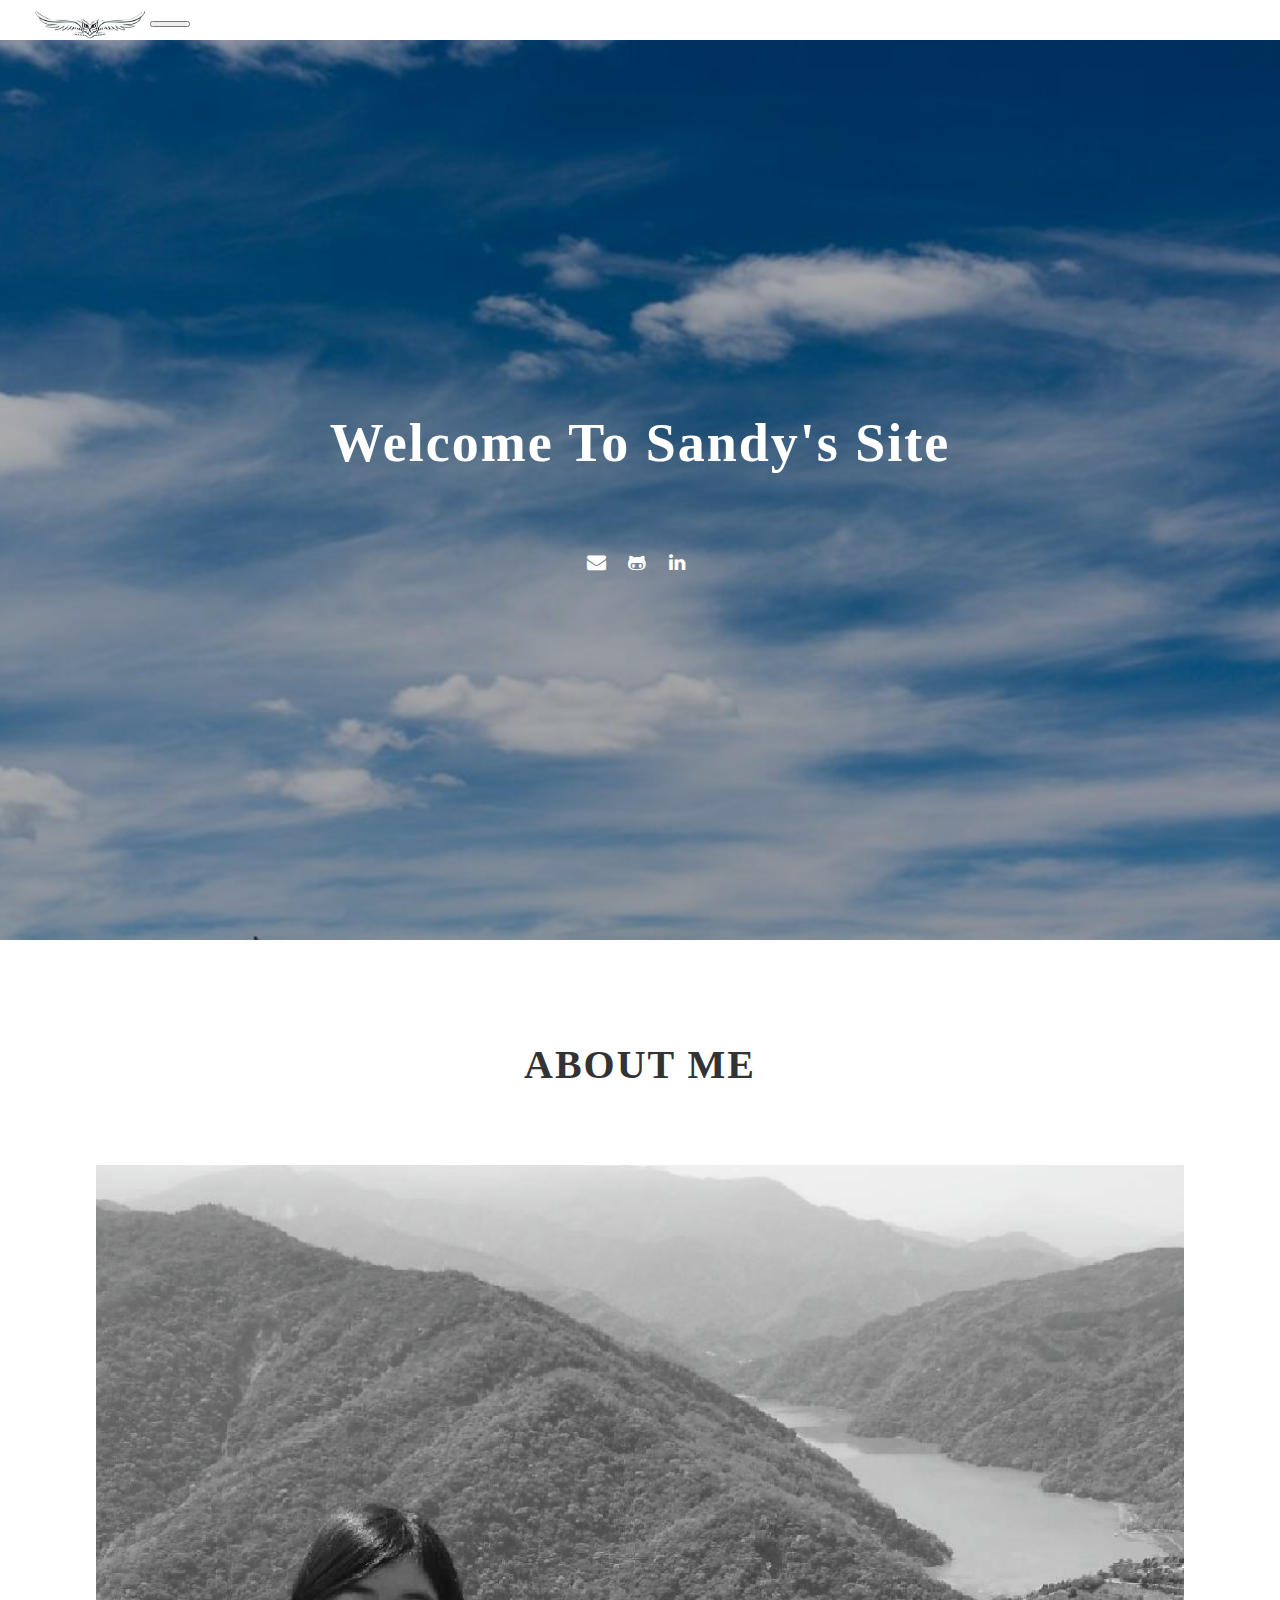
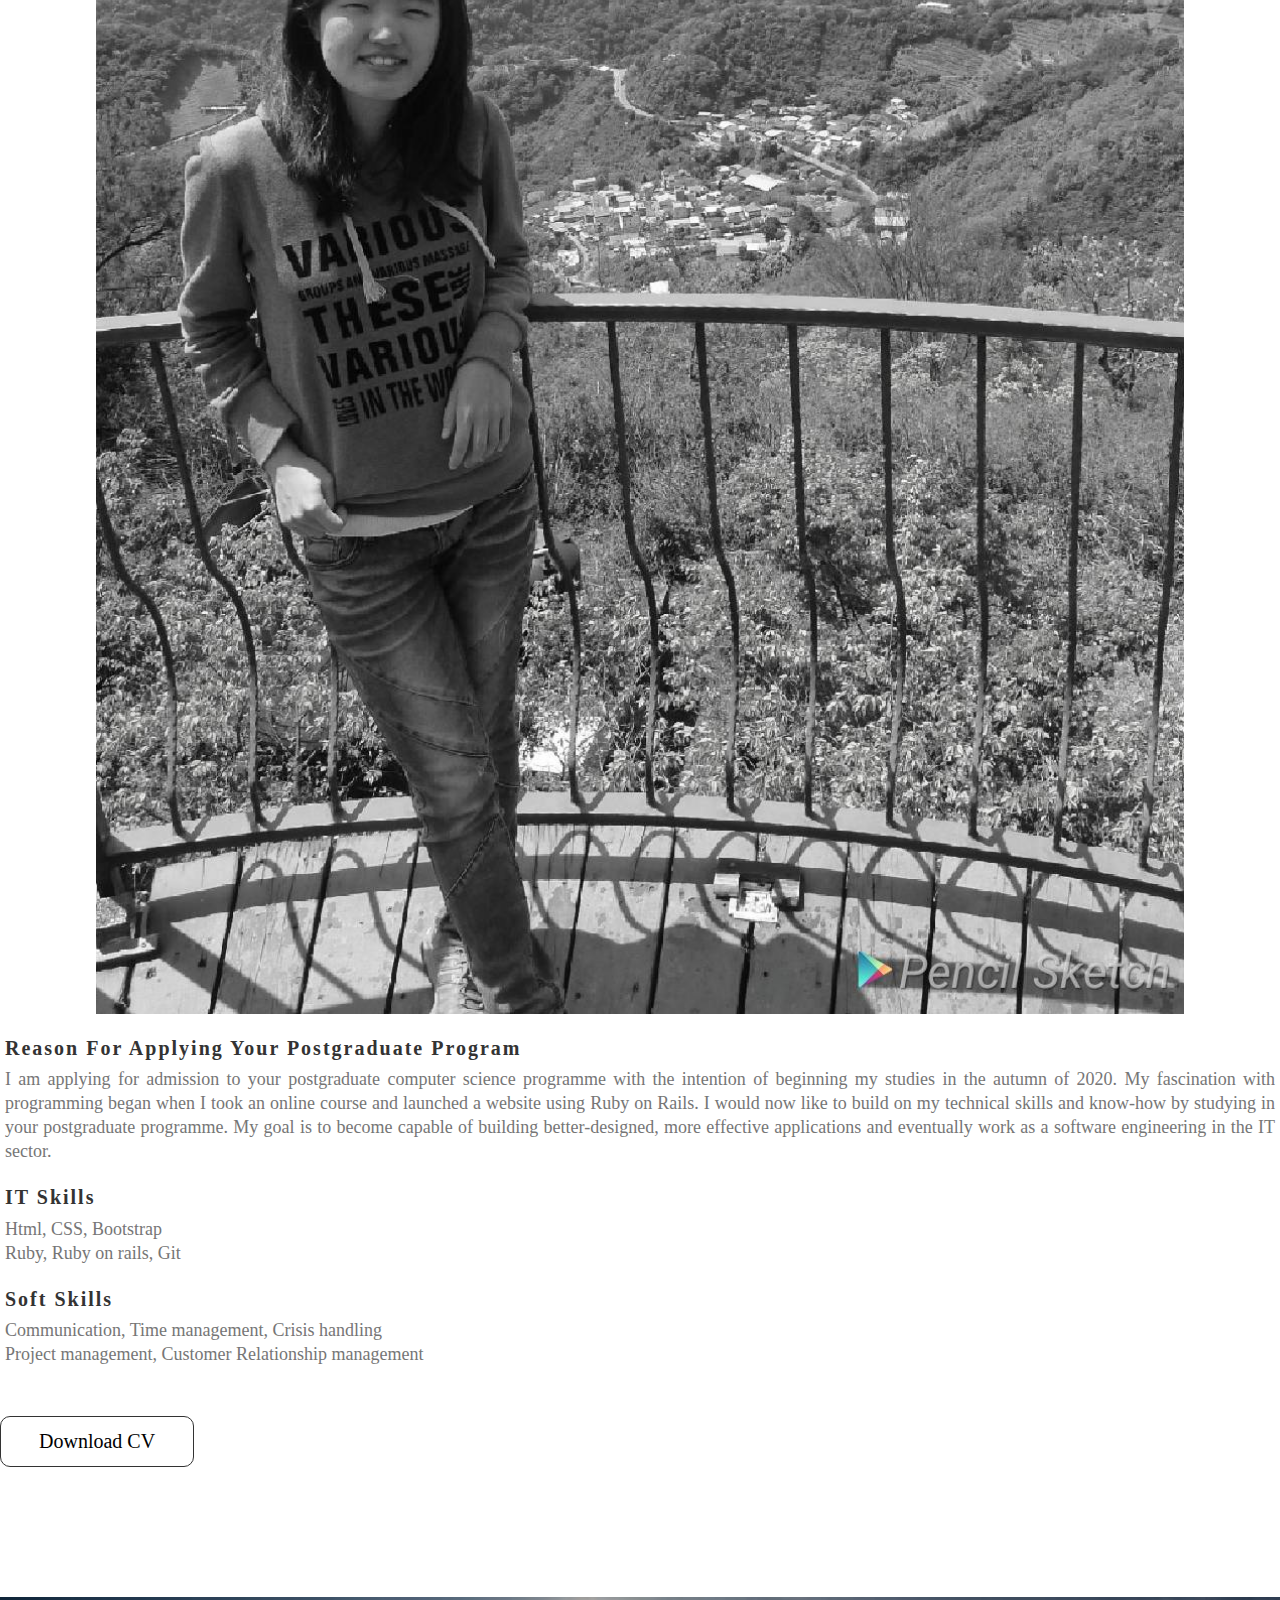
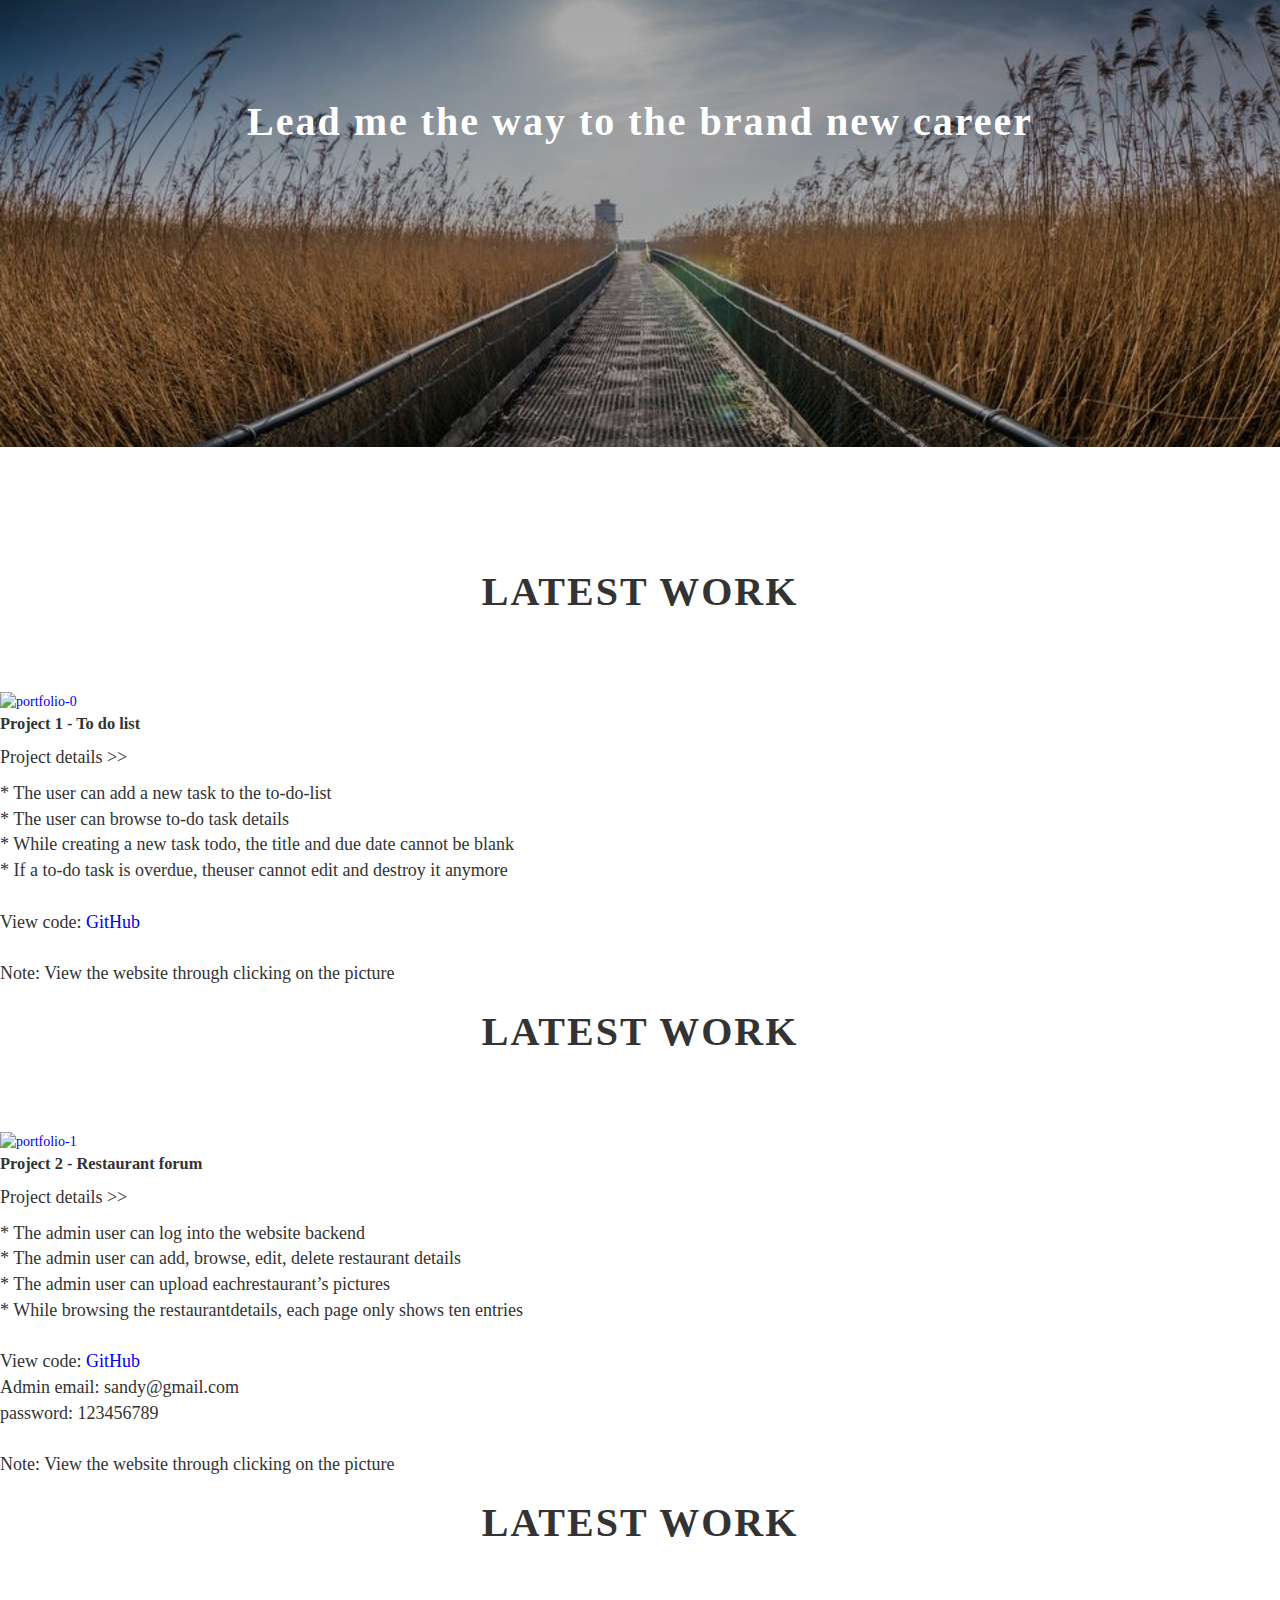
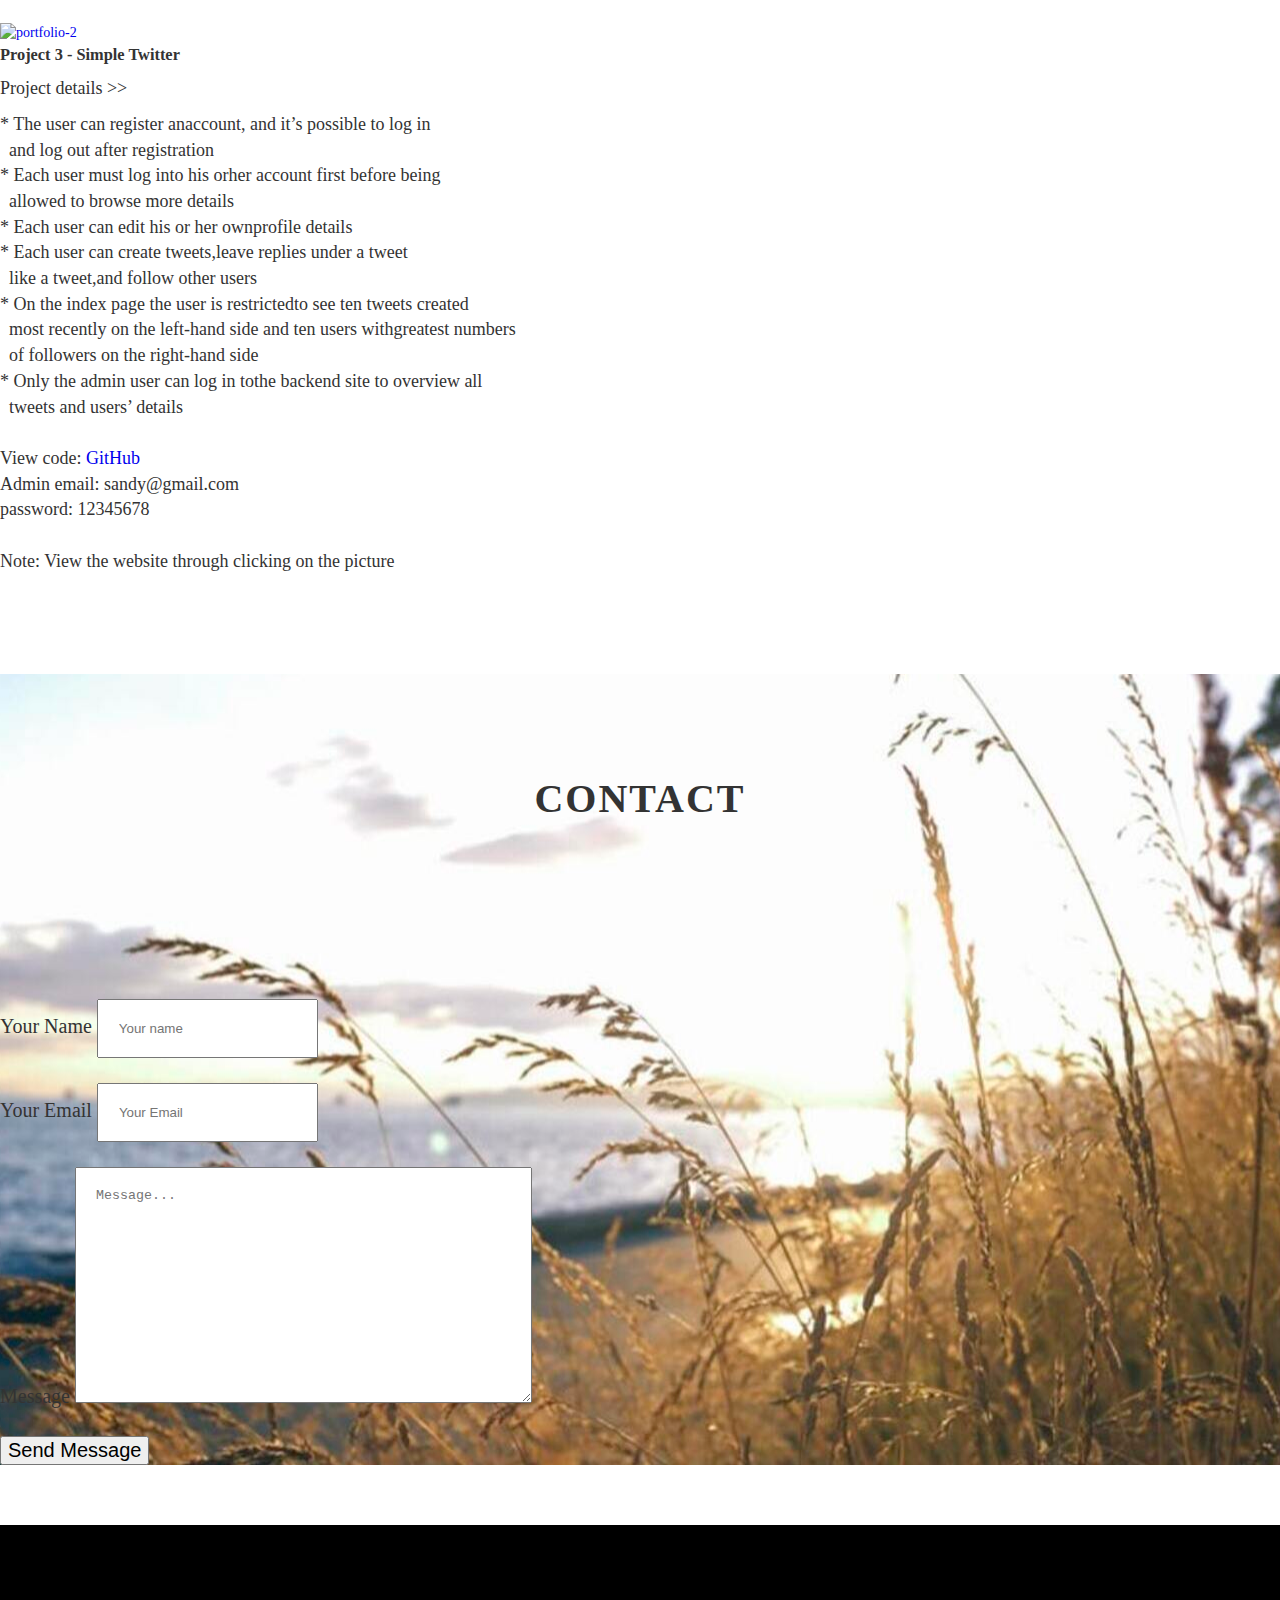
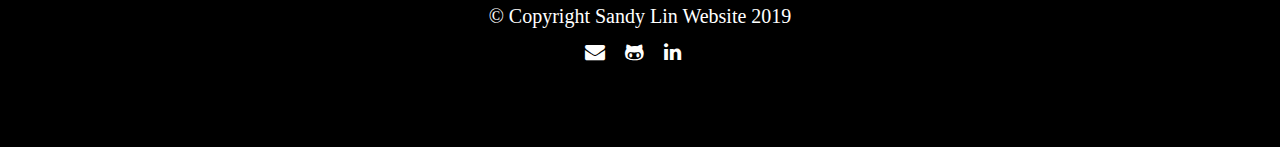
==== index.html @ d0d0de3b "update" ====
<!DOCTYPE html>
<html lang="en">
<head>
  <meta charset="UTF-8">
  <meta name="viewport" content="width=device-width, initial-scale=1.0">
  <meta http-equiv="X-UA-Compatible" content="ie=edge">
  <title>Sandy's Site</title>
  <link rel="stylesheet" href="css/bootstrap.min.css">
  <link rel="stylesheet" type="text/css" href="css/main.css">


  <link rel="stylesheet" href="css/style.css">
  <link rel="stylesheet" href="css/font-awesome.min.css">
</head>
<body>


<!-- Navigation -->
<nav class="navbar navbar-inverse">
    <div class="container-fluid">
            <!-- Brand and toggle get grouped for better mobile display -->
            <div class="navbar-header">
              <button type="button" class="navbar-toggle collapsed" data-toggle="collapse" data-target="#bs-example-navbar-collapse-1" aria-expanded="false">
                <span class="sr-only">Toggle navigation</span>
                <span class="icon-bar"></span>
                <span class="icon-bar"></span>
                <span class="icon-bar"></span>
              </button>
              <div id="logo">
                <a href="">
                  <img src="images/logo.png" alt="logo" width="120" height="100">
                </a>
              </div>
            </div>

             <!-- Collect the nav links, forms, and other content for toggling -->
             <!--class="collapse navbar-collapse"：這兩個也是關鍵字，幫助我們在正常視窗的情況下，可以看到原本的導覽列。-->
             <div class="collapse navbar-collapse" id="bs-example-navbar-collapse-1">
                 <ul class="nav navbar-nav nav-details">
                   <li><a href="#home">Home</a></li>
                   <li><a href="#about">About</a></li>
                   <li><a href="#portfolio">Portfolio</a></li>
                   <li><a href="#contact">Contact</a></li>
                 </ul>
             </div>
     </div>
</nav>


<!--背景圖 & icon開始-->
<section class="home_bg" id="home" >
      <div class="overlay"></div><!--讓圖層變暗-->
      <div class="container_table">
        <div class="container_table_cell">
        </br>
          <h2>Welcome to Sandy's Site</h2>
          <div class="social_icons">
            <a href="mailto:b810521@gmail.com" target="_blank"><i class="fa fa-envelope" aria-hidden="true"></i></a>
            <!-- <a href=""><i class="fa fa-twitter" aria-hidden="true"></i></a> -->
            <a href="https://github.com/Sandylin520" target="_blank"><i class="fa fa-github-alt" aria-hidden="true"></i></a>
            <!-- <a href=""><i class="fa fa-skype" aria-hidden="true"></i></a> -->
            <a href="https://www.linkedin.com/in/sandy-l-b97150117/" target="_blank"><i class="fa fa-linkedin" aria-hidden="true"></i></a>
          </div>
        </div>
      </div>
</section>

<!--背景圖 & icon結束-->


<!--內容列開始-->
<!--   Part 1 about me------------------------------------------------------------------------------>
<section class="about_me clearfix" id="about">
  <div class="container">
    <h2>ABOUT ME</h2>

    <div class="about">
          <div class="col-xs-12 col-md-6">
            <div class="avatar">
              <img src="images/profile.jpg" alt="profile picture">
            </div>
          </div>
          <div class="col-xs-12 col-md-6">
              <div class="personal-info col-xs-12">
                   <h3>Reason for Applying your postgraduate program</h3>
                   <p>I am applying for admission to your postgraduate computer science programme with
                     the intention of beginning my studies in the autumn of 2020. My fascination with
                     programming began when I took an online course and launched a website using Ruby
                     on Rails. I would now like to build on my technical skills and know-how by studying
                     in your postgraduate programme. My goal is to become capable of building better-designed,
                      more effective applications and eventually work as a software engineering in the IT sector.
                   </p>
              </div>

              <div class="skill col-xs-12">
                     <h3>IT skills</h3>
                         <p>Html, CSS, Bootstrap</p>
                         <p>Ruby, Ruby on rails, Git</p>
              </div>
              <div class="skill col-xs-12">
                     <h3>Soft skills</h3>
                         <p>Communication, Time management, Crisis handling</p>
                         <p>Project management, Customer Relationship management</p>
              </div>
           </div>

           <div class="button-group col-xs-12 text-center">
                  <div class="download_cv">
                    <a href="RS-.pdf" type="button" class="btn btn-outline-dark" target="_blank">Download CV</a>
                  </div>
           </div>
    </div>
  </div>
</section>
<!--   Part 1 end------------------------------------------------------------------------------>


<!--   分隔島 ------------------------------------------------------------------------------>
<section class="line clearfix">
  <div class="overlay_2"></div><!--讓圖層變暗-->
  <div class="container_table">
    <div class="container_table_cell_2">
      <h2 class="slogan">Lead me the way to the brand new career</h2>
    </div>
  </div>
</section>
<!--   分隔島 end------------------------------------------------------------------------------>

<!--   Part 2 Latest Work----------------------------------------------------------------------------->
<section id="portfolio">
<div id="myCarousel" class="carousel slide" data-interval="9000">
<!--data-interval 取代data-ride="carousel"  "1000"毫秒爲1秒-->
  <!-- Indicators -->
  <ol class="carousel-indicators">
    <li data-target="#myCarousel" data-slide-to="0" class="active"></li>
    <li data-target="#myCarousel" data-slide-to="1"></li>
    <li data-target="#myCarousel" data-slide-to="2"></li>
  </ol>


<!-- Wrapper for slides   幻燈片內容 (Wrapper for slides) - 包括圖片、標題、簡介文字-->
  <div class="carousel-inner" role="listbox">

          <div class="item active col-xs-12">
                   <div class="col-xs-12">
                    <h2 class="latest-work">latest work</h2>
                   </div>
                   <div class="col-xs-offset-1 col-xs-4">
                     <a href="https://to-do-list2019.herokuapp.com/todos">
                       <img src="images/portfolio/work_1.jpg" alt="portfolio-0">
                     </a>
                   </div>
                   <div class="intro col-xs-7">
                      <div class="project">
                          <h3 class="project-name">Project 1 - To do list</h3>
                          <p class="project-details">Project details >></p>
                          <ul class="project-details">
                            <li>* The user can add a new task to the to-do-list</li>
                            <li>* The user can browse to-do task details</li>
                            <li>* While creating a new task todo, the title and due date cannot be blank</li>
                            <li>* If a to-do task is overdue, theuser cannot edit and destroy it anymore</li>
                            <br>
                            <li>View code: <a href="https://github.com/Sandylin520/to-do-list.git">GitHub</a></li>
                            <br>
                            <li>Note: View the website through clicking on the picture</li>
                          </ul>
                      </div>
                   </div>
              </div>

          <div class="item col-xs-12">
                    <div class="col-xs-12">
                      <h2 class="latest-work">latest work</h2>
                    </div>
                    <div class="col-xs-offset-1 col-xs-4">
                      <a href="https://rsforum2019.herokuapp.com/users/sign_in">
                        <img src="images/portfolio/work_2.jpg" alt="portfolio-1">
                      </a>
                    </div>
                    <div class="intro col-xs-7">
                      <h3 class="project-name">Project 2 - Restaurant forum</h3>
                      <p class="project-details">Project details >></p>
                      <ul class="project-details">
                        <li>* The admin user can log into the website backend</li>
                        <li>* The admin user can add, browse, edit, delete restaurant details</li>
                        <li>* The admin user can upload eachrestaurant’s pictures</li>
                        <li>* While browsing the restaurantdetails, each page only shows ten entries</li>
                        <br>
                        <li>View code: <a href="https://github.com/Sandylin520/restaurant_forum">GitHub</a></li>
                        <li>Admin email: sandy@gmail.com</li>
                        <li>password: 123456789</li> 
                        <br>
                        <li>Note: View the website through clicking on the picture</li>
                      </ul>
                    </div>
            </div>




            <div class="item col-xs-12">
                  <div class="col-xs-12">
                    <h2 class="latest-work">latest work</h2>
                  </div>
                  <div class="col-xs-offset-1 col-xs-4">
                    <a href="https://work3-simple-twitter.herokuapp.com/users/sign_in">
                      <img src="images/portfolio/work_3.jpg" alt="portfolio-2">
                    </a>
                  </div>
                  <div class="intro col-xs-7">
                    <h3 class="project-name">Project 3 - Simple Twitter</h3>
                    <p class="project-details">Project details >></p>
                    <ul class="project-details">
                      <li>* The user can register anaccount, and it’s possible to log in</li>
                      <li>&nbsp and log out after registration</li>
                      <li>* Each user must log into his orher account first before being</li>
                      <li>&nbsp allowed to browse more details</li>
                      <li>* Each user can edit his or her ownprofile details</li>
                      <li>* Each user can create tweets,leave replies under a tweet</li>
                      <li>&nbsp like a tweet,and follow other users</li>
                      <li>* On the index page the user is restrictedto see ten tweets created</li>
                      <li>&nbsp most recently on the left-hand side and ten users withgreatest numbers</li>
                      <li>&nbsp of followers on the right-hand side</li>
                      <li>* Only the admin user can log in tothe backend site to overview all</li>
                      <li>&nbsp tweets and users’ details</li>
                      <br>
                      <li>View code: <a href="https://github.com/Sandylin520/simple-twitter">GitHub</a></li>
                      <li>Admin email: sandy@gmail.com</li>
                      <li>password: 12345678</li> 
                      <br>
                      <li>Note: View the website through clicking on the picture</li>
                    </ul>
                  </div>
            </div>

              <!-- Controls 製作左右切換箭頭-->
              <a class="left carousel-control" href="#myCarousel" role="button" data-slide="prev">
                <span class="glyphicon glyphicon-chevron-left" aria-hidden="true"></span>
                <span class="sr-only">Prev</span>
              </a>
              <a class="right carousel-control" href="#myCarousel" role="button" data-slide="next">
                <span class="glyphicon glyphicon-chevron-right" aria-hidden="true"></span>
                <span class="sr-only">Next</span>
              </a>

  </div>
</section>


<!--   Part 3 Contact----------------------------------------------------------------------------->
<!-- Contact -->
<section class="contact" id="contact">
  <div class="background">
   <div class="row contact_details">

            <div class="col-xs-12 col-sm-12 col-md-12 col-lg-12 text-center">
                <h2 class="contact">Contact</h2>
            </div>

            <div class="row contact_form">
              <div class="col-xs-6 col-sm-6 col-md-6 col-lg-6 col-xs-offset-3">
                <div class="form">
                  <form name="submit-to-google-sheet" id="contact-form" class="form" action="#" method="POST" role="form">
                      <div class="form-group">
                          <label class="form-label" for="name">Your Name</label>
                          <input type="text" class="form-control" id="name" name="name" placeholder="Your name"  required>
                      </div>
                      <div class="form-group">
                          <label class="form-label" for="email">Your Email</label>
                          <input type="email" class="form-control" id="email" name="email" placeholder="Your Email" required>
                      </div>
                      <div class="form-group">
                          <label class="form-label" for="message">Message</label>
                          <textarea rows="5" cols="50" class="form-control" id="message" name="message" placeholder="Message..." required></textarea>
                      </div>
                      <div class="text-center">
                          <button type="submit" class="btn">Send Message</button>
                      </div>
                  </form>
                </div>
               </div>
            </div>
       </div>
    </div>
   </div>
</section>


<!-- Footer -->
<footer id="footer">
  <div class="container">
    <div class="footer-content">
      <p>&copy; Copyright Sandy Lin Website 2019</p>
      <div class="footer-social-icon">
           <a href="mailto:b810521@gmail.com"><i class="fa fa-envelope" aria-hidden="true"></i></a>
           <a href="https://github.com/Sandylin520"><i class="fa fa-github-alt" aria-hidden="true"></i></a>
           <a href="https://www.linkedin.com/in/sandy-l-b97150117/"><i class="fa fa-linkedin" aria-hidden="true"></i></a>
      </div>
    </div>
  </div>
</footer>




<!-- jQuery (necessary for Bootstrap's JavaScript plugins) -->
<script src="https://ajax.googleapis.com/ajax/libs/jquery/1.12.4/jquery.min.js"></script>
<!-- Include all compiled plugins (below), or include individual files as needed -->
<script src="js/bootstrap.min.js"></script>

<script src="https://wzrd.in/standalone/formdata-polyfill"></script>
<script src="https://wzrd.in/standalone/promise-polyfill@latest"></script>
<script src="https://wzrd.in/standalone/whatwg-fetch@latest"></script>
<script>
const scriptURL = 'https://script.google.com/macros/s/AKfycbxqfM2RADvu1Sbymscc7dHuHNXccLdpwvyxlP4P-pbJHwjRCym_/exec'
  const form = document.forms['submit-to-google-sheet']

  form.addEventListener('submit', e => {


    e.preventDefault()
    fetch(scriptURL, { method: 'POST', body: new FormData(form)})
      .then(response => console.log('Success!', response))
      .catch(error => console.error('Error!', error.message))
form.reset();


  })
 

 
</script>


<!--   Part 4 Contact end----------------------------------------------------------------------------->

</body>
</html>
---- css/main.css ----
/*手機css*/

@media screen and (min-width:768px) {

  hr{
      display: none;
  }
}

@media screen and (max-width:767px) {

  .container{
      width:100%;
  }
---- css/style.css ----
html, body {
  width: 100%;
  height: 100%;
}

body {
  padding: 0px;
  margin: 0px;
  font-size: 14px;
  line-height: 1.42857143;
  color: #333;
  background-color: #fff;
}

* {
  box-sizing: border-box;
}



h1, h2, h3, h4, h5, h6, p {
  margin: 0px;
  padding: 0px;
}

ul, ol {
  list-style: none; /*清除前面點點*/
  margin: 0px;
  padding: 0px;
}

a, a:hover, a:focus {
  margin: 0px;
  padding: 0px;
  text-decoration: none;
}


img {
  height: auto;
  width: 100%;
  display: block;
}

/*
.container {
  width: 85%;
  max-width: 1170px;
  margin: 0 auto;/*使用auto-margin的方法置中*/
/*  position: relative;
}*/

section {
  padding: 100px 0;
}


/*navbar*/
.navbar-inverse .navbar-nav>li>a {
    color: #fff;
    font-size: 20px;
}

/*header 的 positon 是設定為 fixed ，position: fixed; 的元素它會停留在一個固定的位置，但是不會在頁面上佔有空間*/
#logo {
  float:left;
  width:150px;
  padding-left: 30px;
}


.nav{
  float:right;
}
.navbar{
  padding: 10px 0px;
  margin:0px;
}


.nav li{
  display: inline-block;/*設定導覽按鈕以 inline-block 顯示,  inline（水平排列)同時又保留 block 的特性讓我們可以設定 padding 和 margin。*/
  padding-left: 5px;
}

.nav li a{
  color: #fff;
  text-transform: capitalize;/*設定導覽列中的超連結文字首字大寫*/
  display: block; /*<a>標籤預設是以 inline 顯示, 設定導覽列中的超連結文字以 block 顯示，讓超連結文字可以正確的設定 padding 和 margin */
  padding: 10px 12px;
}

.nav-details{
  padding-right:20px;
}

.navbar-toggle {
    padding-right:  30px;
}

div#bs-example-navbar-collapse-1 {
    padding-right: 25px;
}

.home_bg {
  background-image: url(../images/background.jpg);
  background-size: cover;
  background-position: center;
  background-repeat: no-repeat;
  width: 100%;
  height: 100%;
  position:relative;
}

.container_table {
  display: table;
  width: 100%;
  height: 100%;
  position: relative;
}

.container_table_cell {
  display: table-cell;
  text-align: center;
  vertical-align: middle;
}

.container_table_cell h2 {
  color: #fff;
  text-transform: capitalize;
  font-size: 54px;
}

.social_icons a {
  color: #fff;
  display: inline-block;
  width: 30px;
  height: 40px;
  line-height: 40px;
  font-size: 19px;
  margin-right: 7px;
}
.slogan{
    padding:0 15px;
}

.overlay {
  background: rgba(0, 0, 0, 0.3);
  position: absolute;
  left: 0; top: 0; width: 100%; height: 100%;
  /* 寫法2 left: 0; right: 0; top: 0; height: 100%; */
  /* 寫法3 left: 0; width: 100%; top: 0; bottom: 0;*/
}

/*已經設定 .overlay 的 position: absolute; 了，所以就必須要幫他找到「定位點」，
如果我只有 left: 0; top: 0; 而沒有 width: 100%; 的話，.overlay 的寬度會是 0 */
/*--absolute是以最相近的父層有設定relative為準(若父層沒有，就往上找祖父層，若一直都沒有，則最後以body為準)
，再設定top、right、bottom、left的值，以"有設定relative的父層或body的位置"做位置的調整。*/


/*  ---------------------------------------about me-----------------------------------------------*/
.about_me {
  padding: 100px 0;
}

.clearfix::after {
  content: '';
  display: table;
  clear: both; /*一次清除 float: left 和 float: right的浮動*/
}

h2 {
  margin-bottom: 75px; /*h2 標題將下方元素推開 75px*/
  text-align: center;
  font-size: 40px;
  line-height: 50px;
  text-transform: uppercase;
  letter-spacing: 2px;
}


.avatar img{
  margin:0 auto;
  height: auto;
  width: auto;
  margin-bottom: 20px;
}

.personal-info h3,.skill h3 {
  font-size: 20px;
  letter-spacing: 2px;
  margin: 5px auto;
  text-transform: capitalize;
  padding:0 5px;
}

.personal-info.col-xs-12 {
    margin-bottom: 20px;
}

.personal-info p,.skill p,.skill li {
  font-size: 18px;
  color: #767676;
  line-height: 24px;
  text-align: justify;
  margin: 0 auto;
  padding:0 5px;
}

.skill {
  margin: 20px auto;
}


.button-group .download_cv {
  margin: 30px auto;
  margin-right: 18px;
  display: inline-block;
}


.button-group a {
  display: block;
  color: #000;
  border: 1px solid #333;
  border-radius: 10px;
  padding: 10px 38px;
  text-transform: capitalize;
}

/*  ---------------------------------------分隔島----------------------------------------------*/
.line.clearfix {
  background-image: url(../images/line.jpg);
  background-size: cover;
  background-position: center;
  background-repeat: no-repeat;
  width: 100%;
  height: 50%;
  position:relative;/*提供overlay2 class作為基準點*/
}


.container_table_cell_2 h2 {
  color: #fff;
  font-size: 40px;
  text-transform: lowercase;
}
.slogan:first-letter{
  text-transform: uppercase;/*sologan首字大寫*/
}

.overlay_2 {
  background: rgba(0, 0, 0, 0.3);
  position: absolute;
  left: 0; top: 0; width: 100%; height: 100%;
  /* 寫法2 left: 0; right: 0; top: 0; height: 100%; */
  /* 寫法3 left: 0; width: 100%; top: 0; bottom: 0;*/
}


/*----------------------------------latest work-------------------------*/

.col-work{
opacity: 1; 
transition: all ease 0.5s;
background-color: rgba(240,138,5,0.9);
}

.col-work a {
  display: block;
  margin-bottom: 14px;
  position: relative;
  -webkit-transition: .2s linear;
  -moz-transition: .2s linear;
  -ms-transition: .2s linear;
  -o-transition: .2s linear;
  transition: .2s linear;
  top: 0;
  left: 0;
}

.col-work a:hover {
  box-shadow: 0 16px 22px 0 rgba(90, 91, 95, 0.3);
  top: -5px;
}
/*----------------------------------latest work end-------------------------*/

/*
  .col-left,.col-right{
      width: 50%;
  }
*/
  .avatar>img{
      width: 85%;
  }

/*  .col-work{
      width: 32%;
      margin-bottom: 20px;
  }
*/

/*latest work*/
.latest-work{
  padding-top:20px;
}

section#portfolio {
    padding-top: 0;
    padding-bottom: 0;
}



.carousel-indicators li {
  background-color: #999;
  background-color: rgba(70, 70, 70, 0.25);
}

.carousel-indicators .active {
  background-color: #444;
}

/*contact*/
.row{
padding-top: 100px;
}
.background{
  background-image: url(../images/1.jpg);
  background-position: center;
}

.carousel-inner{
  padding:100px 0;
}

.project-details{
  font-size: 18px;
  margin-top: 10px;
}
section#contact{
  padding-top:0px;
  padding-bottom:0px;

}

section#contact .section-heading {
    color: ;
}

section h2.section-heading {
    margin-top: 0;
    margin-bottom: 15px;
    font-size: 40px;
}

section#contact .form-group {
    margin-bottom: 25px;
}


section#contact .form-group input.form-control {
    height: auto;
}

.help-block {
    display: block;
    margin-top: 5px;
    margin-bottom: 10px;
  }

section#contact .form-group input, section#contact .form-group textarea {
    padding: 20px;
}

section#contact .form-group textarea.form-control {
    height: 236px;
}

.form {
    margin-bottom: 60px;
}



/*--Portfolio -*/
.portfolio-item {
    right: 0;  
} /*讓portfolio-link有定爲基礎點*/
/* margin: 0 0 15px; */

.portfolio-link {
    display: block;
    position: relative;
    margin: 0 auto;
    max-width: 360px;
}

.portfolio-hover{
   position: absolute;
   width: 100%;
   height: 100%;
   opacity: 1;
}

/*搜尋符號 */
.portfolio-hover-content{
  text-align: center;
  position: absolute;
  top:50%;
  width:100%;
  height:20px;
  font-size:20px;
  color:black;
  display:none;
}

/*contact*/
.contact_form, .btn{
    font-size: 20px;
}

/*footer*/
footer {
  padding: 80px 0;
  background-color: #000;
  color: #fff;
  text-align: center;
  font-size:20px;
}

.footer-content p {
  line-height: 22px;
}

.footer-social-icon a i {
  color: #fff;
  font-size: 20px;
  line-height: 20px;
  margin-top: 15px;
  margin-right: 15px;
}
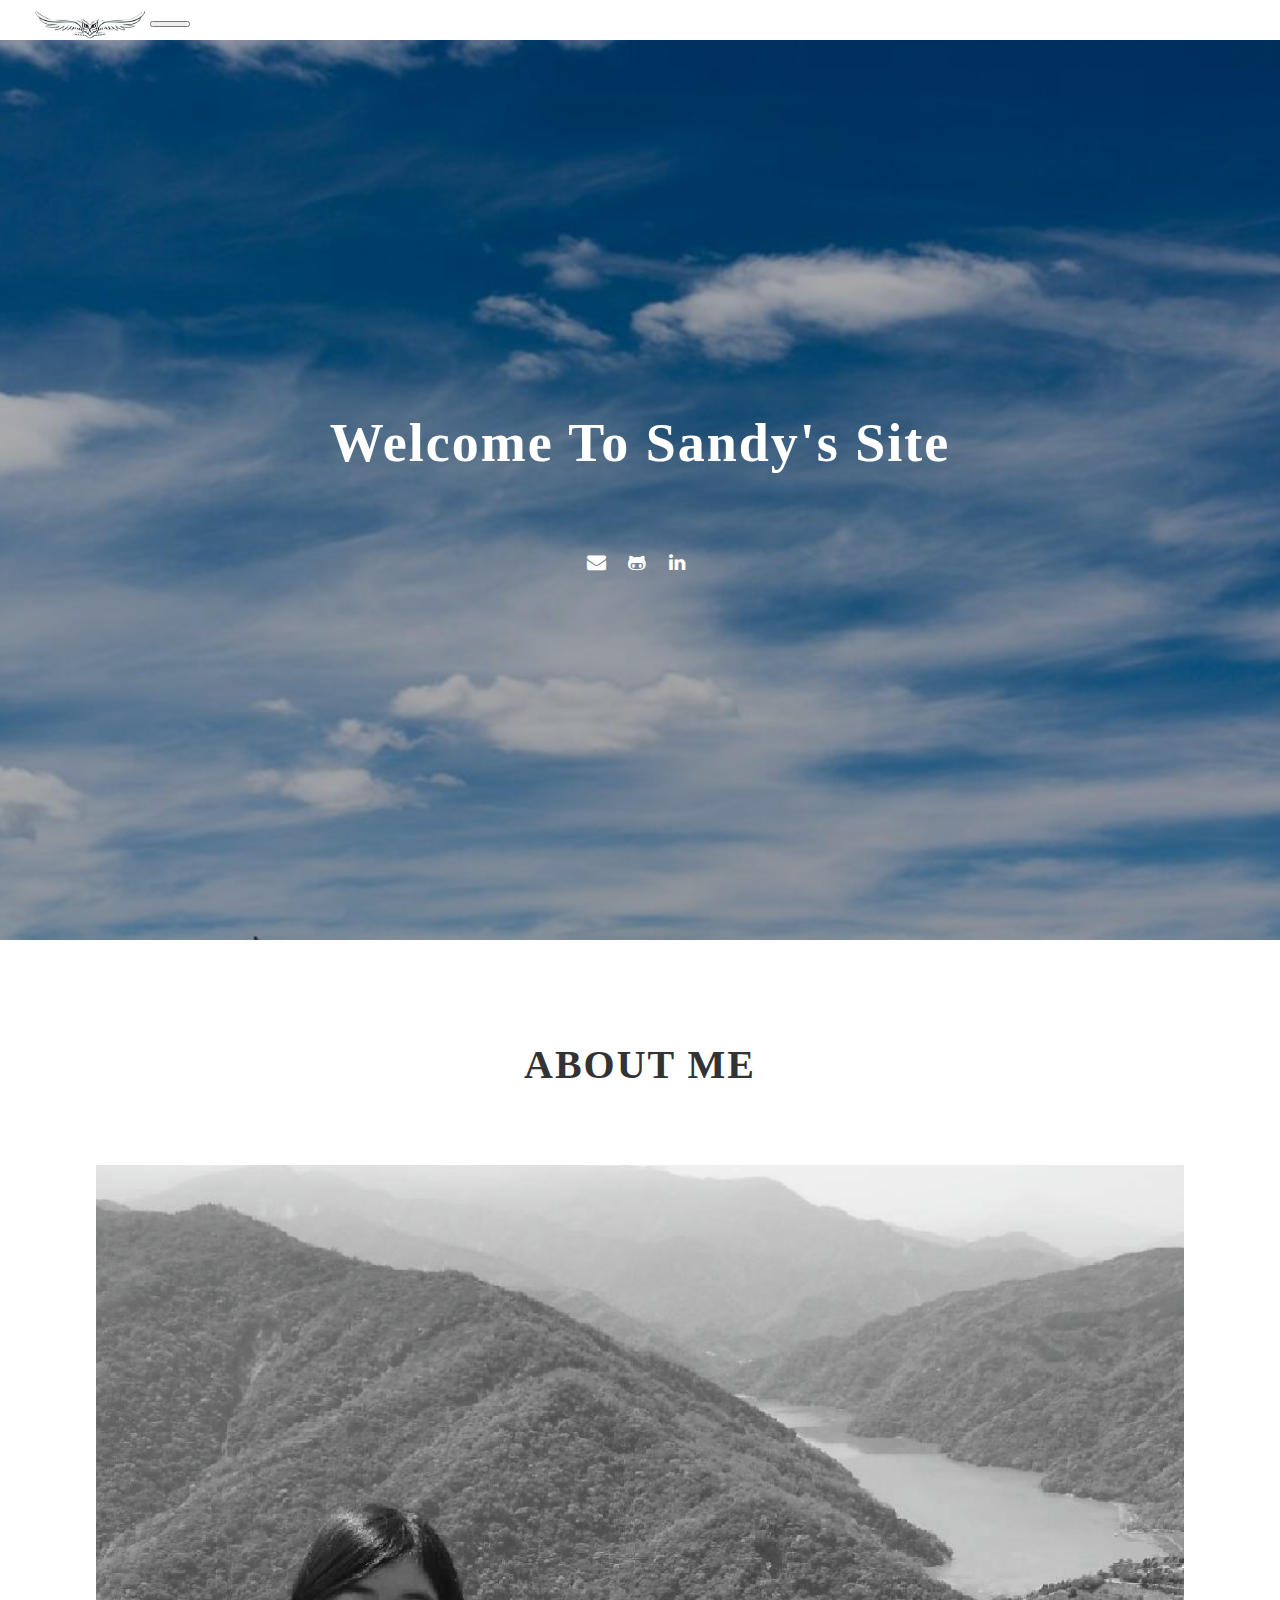
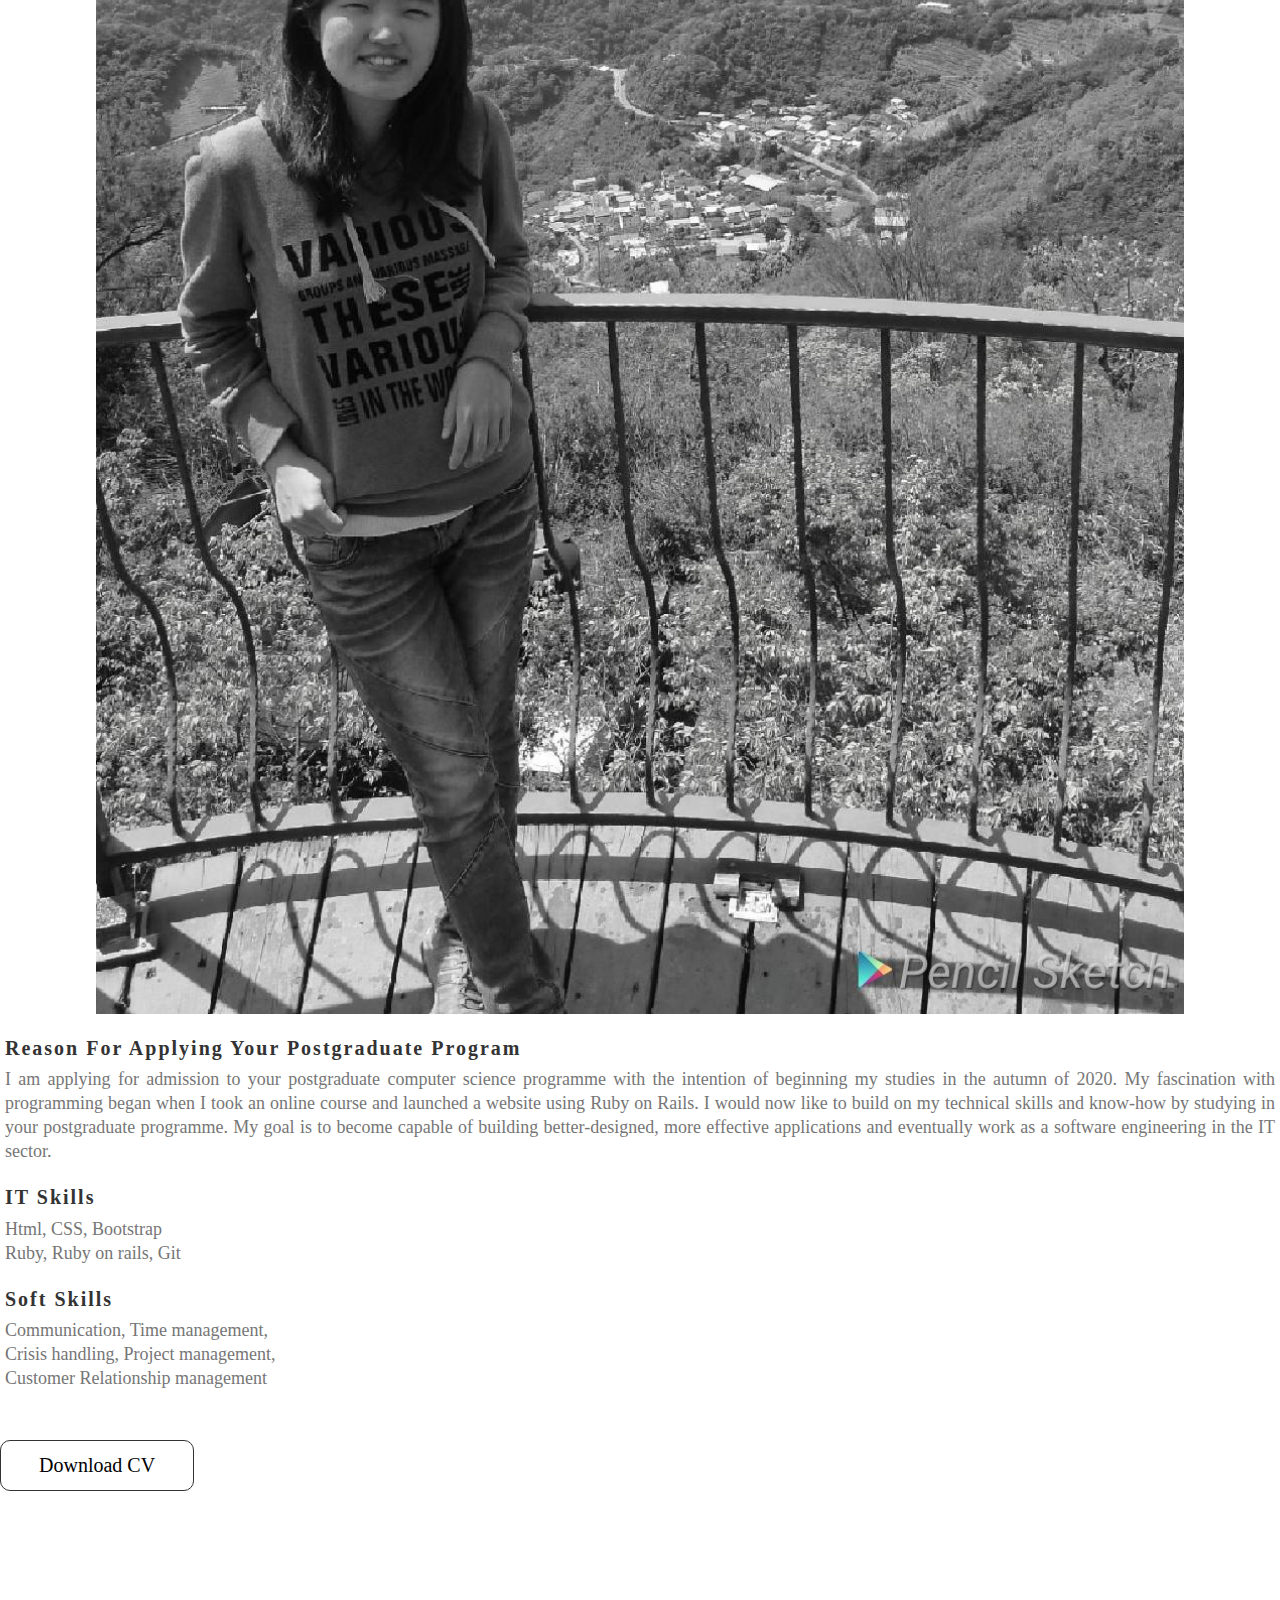
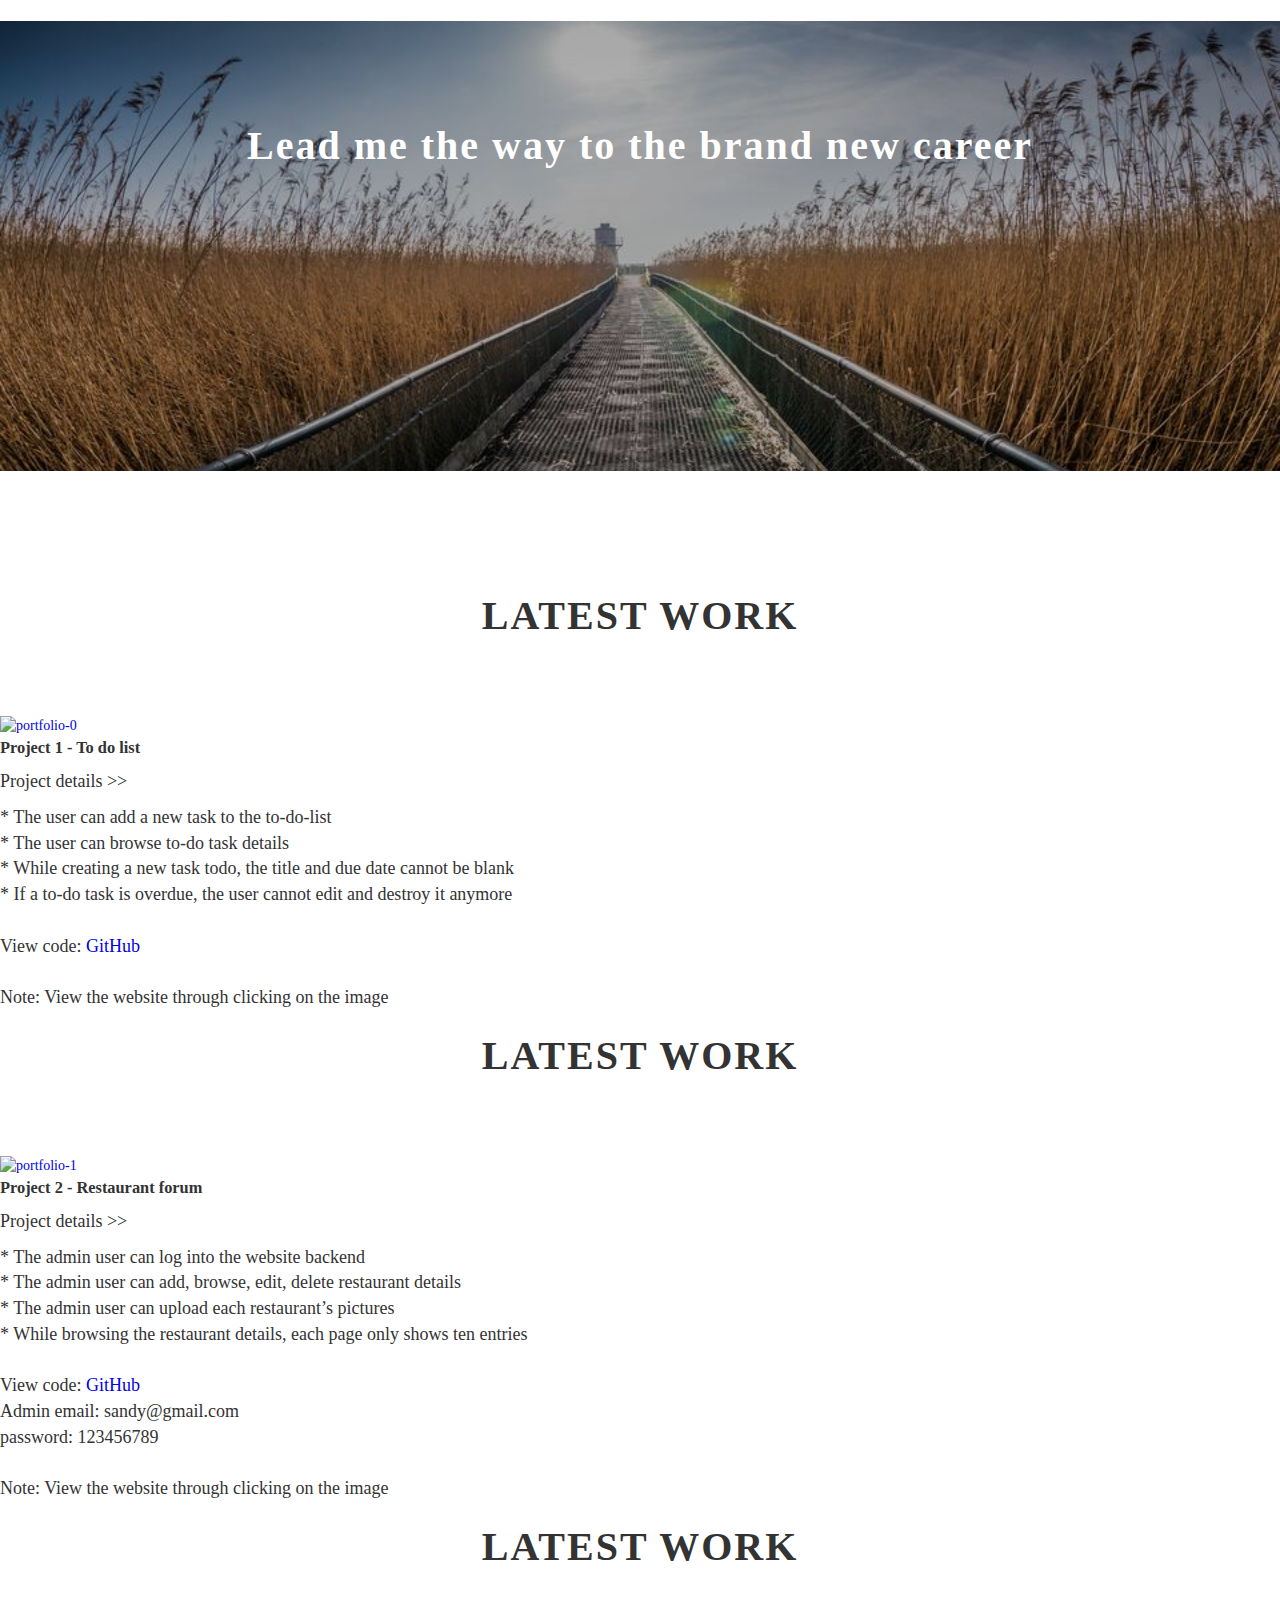
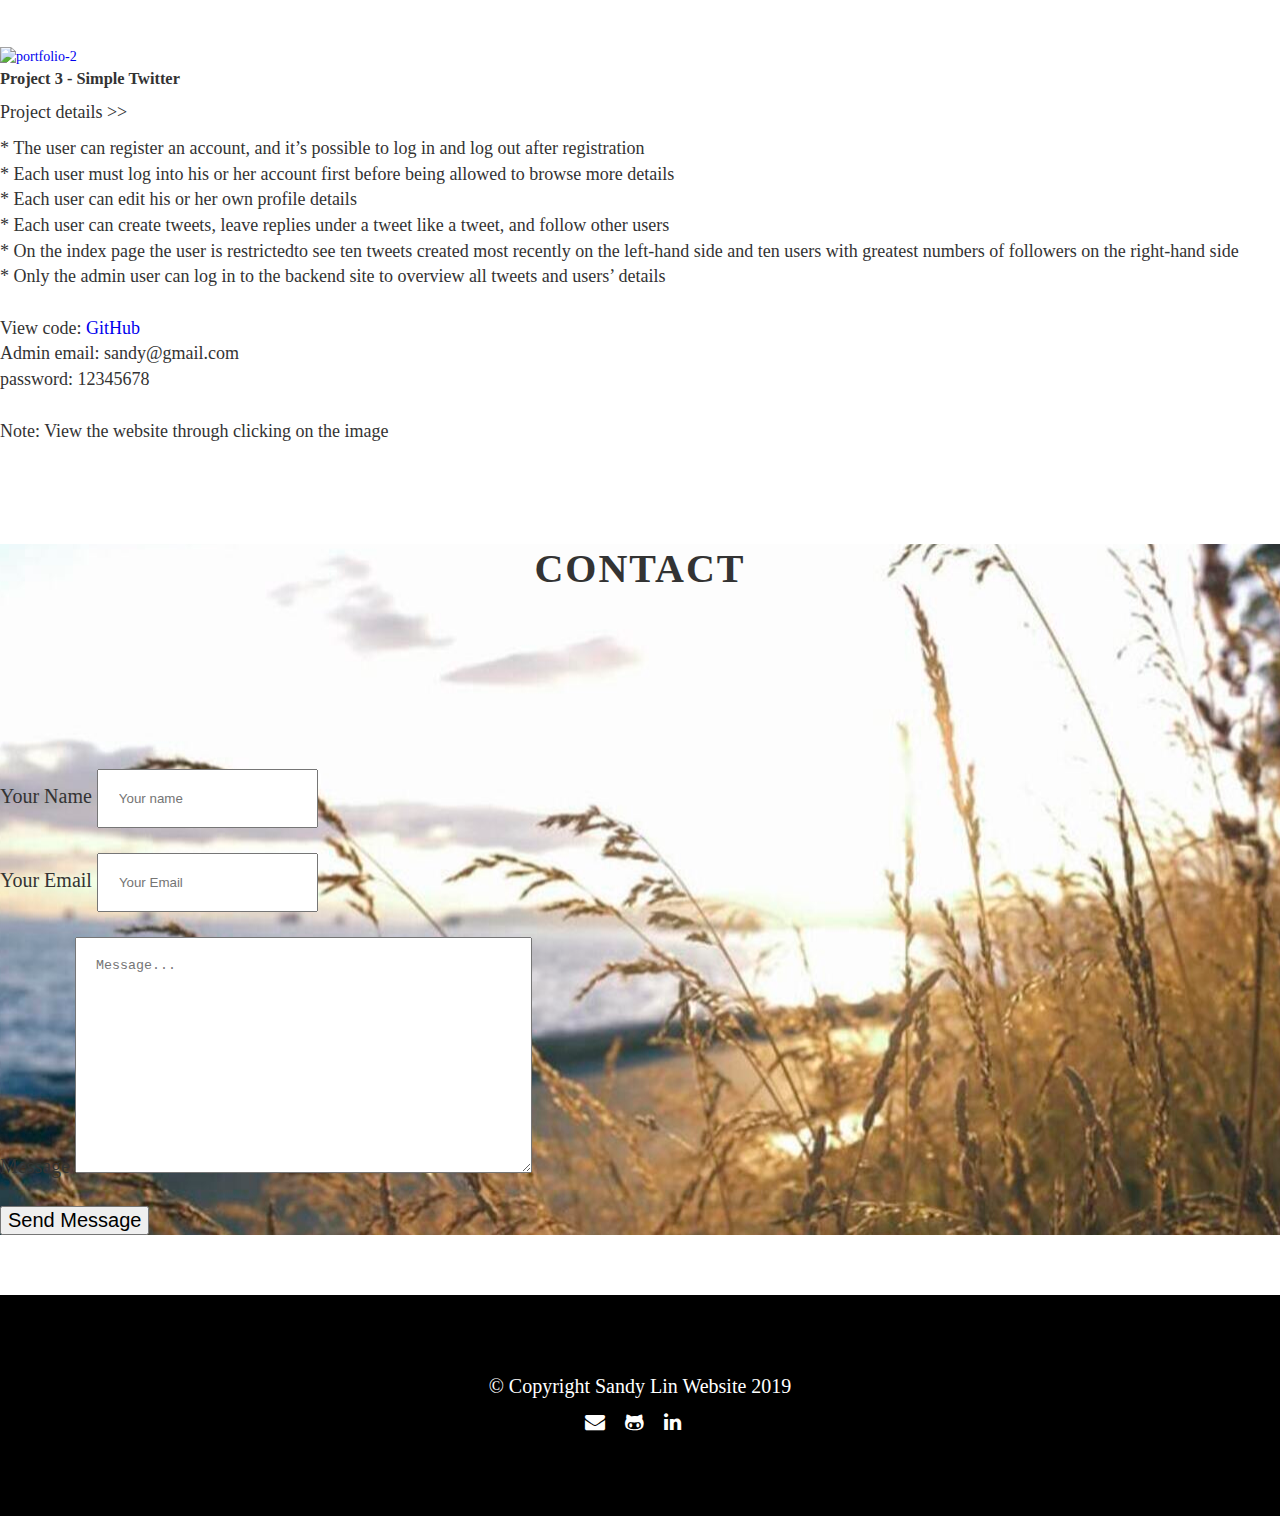
==== commit 644a2712: "update" ====
--- a/index.html
+++ b/index.html
@@ -71,46 +71,42 @@
 <!--內容列開始-->
 <!--   Part 1 about me------------------------------------------------------------------------------>
 <section class="about_me clearfix" id="about">
-  <div class="container">
     <h2>ABOUT ME</h2>
 
-    <div class="about">
-          <div class="col-xs-12 col-md-6">
-            <div class="avatar">
+    <div class="about col-xs-offset-2 col-xs-8 col-xs-offset-2">
+          <div class="avatar col-xs-12 col-md-6">
               <img src="images/profile.jpg" alt="profile picture">
-            </div>
           </div>
           <div class="col-xs-12 col-md-6">
-              <div class="personal-info col-xs-12">
+              <div class="personal-info">
                    <h3>Reason for Applying your postgraduate program</h3>
                    <p>I am applying for admission to your postgraduate computer science programme with
                      the intention of beginning my studies in the autumn of 2020. My fascination with
                      programming began when I took an online course and launched a website using Ruby
                      on Rails. I would now like to build on my technical skills and know-how by studying
                      in your postgraduate programme. My goal is to become capable of building better-designed,
-                      more effective applications and eventually work as a software engineering in the IT sector.
+                     more effective applications and eventually work as a software engineering in the IT sector.
                    </p>
               </div>
-
-              <div class="skill col-xs-12">
+              <div class="skill">
                      <h3>IT skills</h3>
                          <p>Html, CSS, Bootstrap</p>
                          <p>Ruby, Ruby on rails, Git</p>
               </div>
-              <div class="skill col-xs-12">
+              <div class="skill">
                      <h3>Soft skills</h3>
-                         <p>Communication, Time management, Crisis handling</p>
-                         <p>Project management, Customer Relationship management</p>
-              </div>
-           </div>
-
+                         <p>Communication, Time management,</p>
+                         <p>Crisis handling, Project management,</p>
+                         <p>Customer Relationship management</p>
+              </div>
+          </div>
+    </div>
            <div class="button-group col-xs-12 text-center">
                   <div class="download_cv">
                     <a href="RS-.pdf" type="button" class="btn btn-outline-dark" target="_blank">Download CV</a>
                   </div>
            </div>
-    </div>
-  </div>
+
 </section>
 <!--   Part 1 end------------------------------------------------------------------------------>
 
@@ -145,24 +141,24 @@
                    <div class="col-xs-12">
                     <h2 class="latest-work">latest work</h2>
                    </div>
-                   <div class="col-xs-offset-1 col-xs-4">
+                   <div class="col-xs-offset-1 col-xs-5">
                      <a href="https://to-do-list2019.herokuapp.com/todos">
                        <img src="images/portfolio/work_1.jpg" alt="portfolio-0">
                      </a>
                    </div>
-                   <div class="intro col-xs-7">
-                      <div class="project">
+                   <div class="intro col-xs-6">
+                      <div class="project col-xs-8">
                           <h3 class="project-name">Project 1 - To do list</h3>
                           <p class="project-details">Project details >></p>
                           <ul class="project-details">
                             <li>* The user can add a new task to the to-do-list</li>
                             <li>* The user can browse to-do task details</li>
                             <li>* While creating a new task todo, the title and due date cannot be blank</li>
-                            <li>* If a to-do task is overdue, theuser cannot edit and destroy it anymore</li>
+                            <li>* If a to-do task is overdue, the user cannot edit and destroy it anymore</li>
                             <br>
                             <li>View code: <a href="https://github.com/Sandylin520/to-do-list.git">GitHub</a></li>
                             <br>
-                            <li>Note: View the website through clicking on the picture</li>
+                            <li>Note: View the website through clicking on the image</li>
                           </ul>
                       </div>
                    </div>
@@ -172,26 +168,28 @@
                     <div class="col-xs-12">
                       <h2 class="latest-work">latest work</h2>
                     </div>
-                    <div class="col-xs-offset-1 col-xs-4">
+                    <div class="col-xs-offset-1 col-xs-5">
                       <a href="https://rsforum2019.herokuapp.com/users/sign_in">
                         <img src="images/portfolio/work_2.jpg" alt="portfolio-1">
                       </a>
                     </div>
-                    <div class="intro col-xs-7">
-                      <h3 class="project-name">Project 2 - Restaurant forum</h3>
-                      <p class="project-details">Project details >></p>
-                      <ul class="project-details">
-                        <li>* The admin user can log into the website backend</li>
-                        <li>* The admin user can add, browse, edit, delete restaurant details</li>
-                        <li>* The admin user can upload eachrestaurant’s pictures</li>
-                        <li>* While browsing the restaurantdetails, each page only shows ten entries</li>
-                        <br>
-                        <li>View code: <a href="https://github.com/Sandylin520/restaurant_forum">GitHub</a></li>
-                        <li>Admin email: sandy@gmail.com</li>
-                        <li>password: 123456789</li> 
-                        <br>
-                        <li>Note: View the website through clicking on the picture</li>
-                      </ul>
+                    <div class="intro col-xs-6">
+                      <div class="project col-xs-8">
+                         <h3 class="project-name">Project 2 - Restaurant forum</h3>
+                         <p class="project-details">Project details >></p>
+                         <ul class="project-details">
+                           <li>* The admin user can log into the website backend</li>
+                           <li>* The admin user can add, browse, edit, delete restaurant details</li>
+                           <li>* The admin user can upload each restaurant’s pictures</li>
+                           <li>* While browsing the restaurant details, each page only shows ten entries</li>
+                           <br>
+                           <li>View code: <a href="https://github.com/Sandylin520/restaurant_forum">GitHub</a></li>
+                           <li>Admin email: sandy@gmail.com</li>
+                           <li>password: 123456789</li> 
+                           <br>
+                           <li>Note: View the website through clicking on the image</li>
+                         </ul>
+                      </div>
                     </div>
             </div>
 
@@ -202,36 +200,32 @@
                   <div class="col-xs-12">
                     <h2 class="latest-work">latest work</h2>
                   </div>
-                  <div class="col-xs-offset-1 col-xs-4">
+                  <div class="col-xs-offset-1 col-xs-5">
                     <a href="https://work3-simple-twitter.herokuapp.com/users/sign_in">
                       <img src="images/portfolio/work_3.jpg" alt="portfolio-2">
                     </a>
                   </div>
-                  <div class="intro col-xs-7">
-                    <h3 class="project-name">Project 3 - Simple Twitter</h3>
-                    <p class="project-details">Project details >></p>
-                    <ul class="project-details">
-                      <li>* The user can register anaccount, and it’s possible to log in</li>
-                      <li>&nbsp and log out after registration</li>
-                      <li>* Each user must log into his orher account first before being</li>
-                      <li>&nbsp allowed to browse more details</li>
-                      <li>* Each user can edit his or her ownprofile details</li>
-                      <li>* Each user can create tweets,leave replies under a tweet</li>
-                      <li>&nbsp like a tweet,and follow other users</li>
-                      <li>* On the index page the user is restrictedto see ten tweets created</li>
-                      <li>&nbsp most recently on the left-hand side and ten users withgreatest numbers</li>
-                      <li>&nbsp of followers on the right-hand side</li>
-                      <li>* Only the admin user can log in tothe backend site to overview all</li>
-                      <li>&nbsp tweets and users’ details</li>
-                      <br>
-                      <li>View code: <a href="https://github.com/Sandylin520/simple-twitter">GitHub</a></li>
-                      <li>Admin email: sandy@gmail.com</li>
-                      <li>password: 12345678</li> 
-                      <br>
-                      <li>Note: View the website through clicking on the picture</li>
-                    </ul>
+                  <div class="intro col-xs-6">
+                    <div class="project col-xs-8">
+                       <h3 class="project-name">Project 3 - Simple Twitter</h3>
+                       <p class="project-details">Project details >></p>
+                       <ul class="project-details">
+                         <li>* The user can register an account, and it’s possible to log in and log out after registration</li>
+                         <li>* Each user must log into his or her account first before being allowed to browse more details</li>
+                         <li>* Each user can edit his or her own profile details</li>
+                         <li>* Each user can create tweets, leave replies under a tweet like a tweet, and follow other users</li>
+                         <li>* On the index page the user is restrictedto see ten tweets created most recently on the left-hand side and ten users with greatest numbers of followers on the right-hand side</li>
+                         <li>* Only the admin user can log in to the backend site to overview all tweets and users’ details</li>
+                         <br>
+                         <li>View code: <a href="https://github.com/Sandylin520/simple-twitter">GitHub</a></li>
+                         <li>Admin email: sandy@gmail.com</li>
+                         <li>password: 12345678</li> 
+                         <br>
+                         <li>Note: View the website through clicking on the image</li>
+                       </ul>
+                     </div>
                   </div>
-            </div>
+              </div>
 
               <!-- Controls 製作左右切換箭頭-->
               <a class="left carousel-control" href="#myCarousel" role="button" data-slide="prev">
@@ -251,7 +245,6 @@
 <!-- Contact -->
 <section class="contact" id="contact">
   <div class="background">
-   <div class="row contact_details">
 
             <div class="col-xs-12 col-sm-12 col-md-12 col-lg-12 text-center">
                 <h2 class="contact">Contact</h2>
@@ -279,8 +272,8 @@
                   </form>
                 </div>
                </div>
-            </div>
-       </div>
+             </div>
+
     </div>
    </div>
 </section>
@@ -288,7 +281,7 @@
 
 <!-- Footer -->
 <footer id="footer">
-  <div class="container">
+
     <div class="footer-content">
       <p>&copy; Copyright Sandy Lin Website 2019</p>
       <div class="footer-social-icon">
@@ -297,7 +290,7 @@
            <a href="https://www.linkedin.com/in/sandy-l-b97150117/"><i class="fa fa-linkedin" aria-hidden="true"></i></a>
       </div>
     </div>
-  </div>
+  <!--  <div class="container"></div>-->
 </footer>
 
 
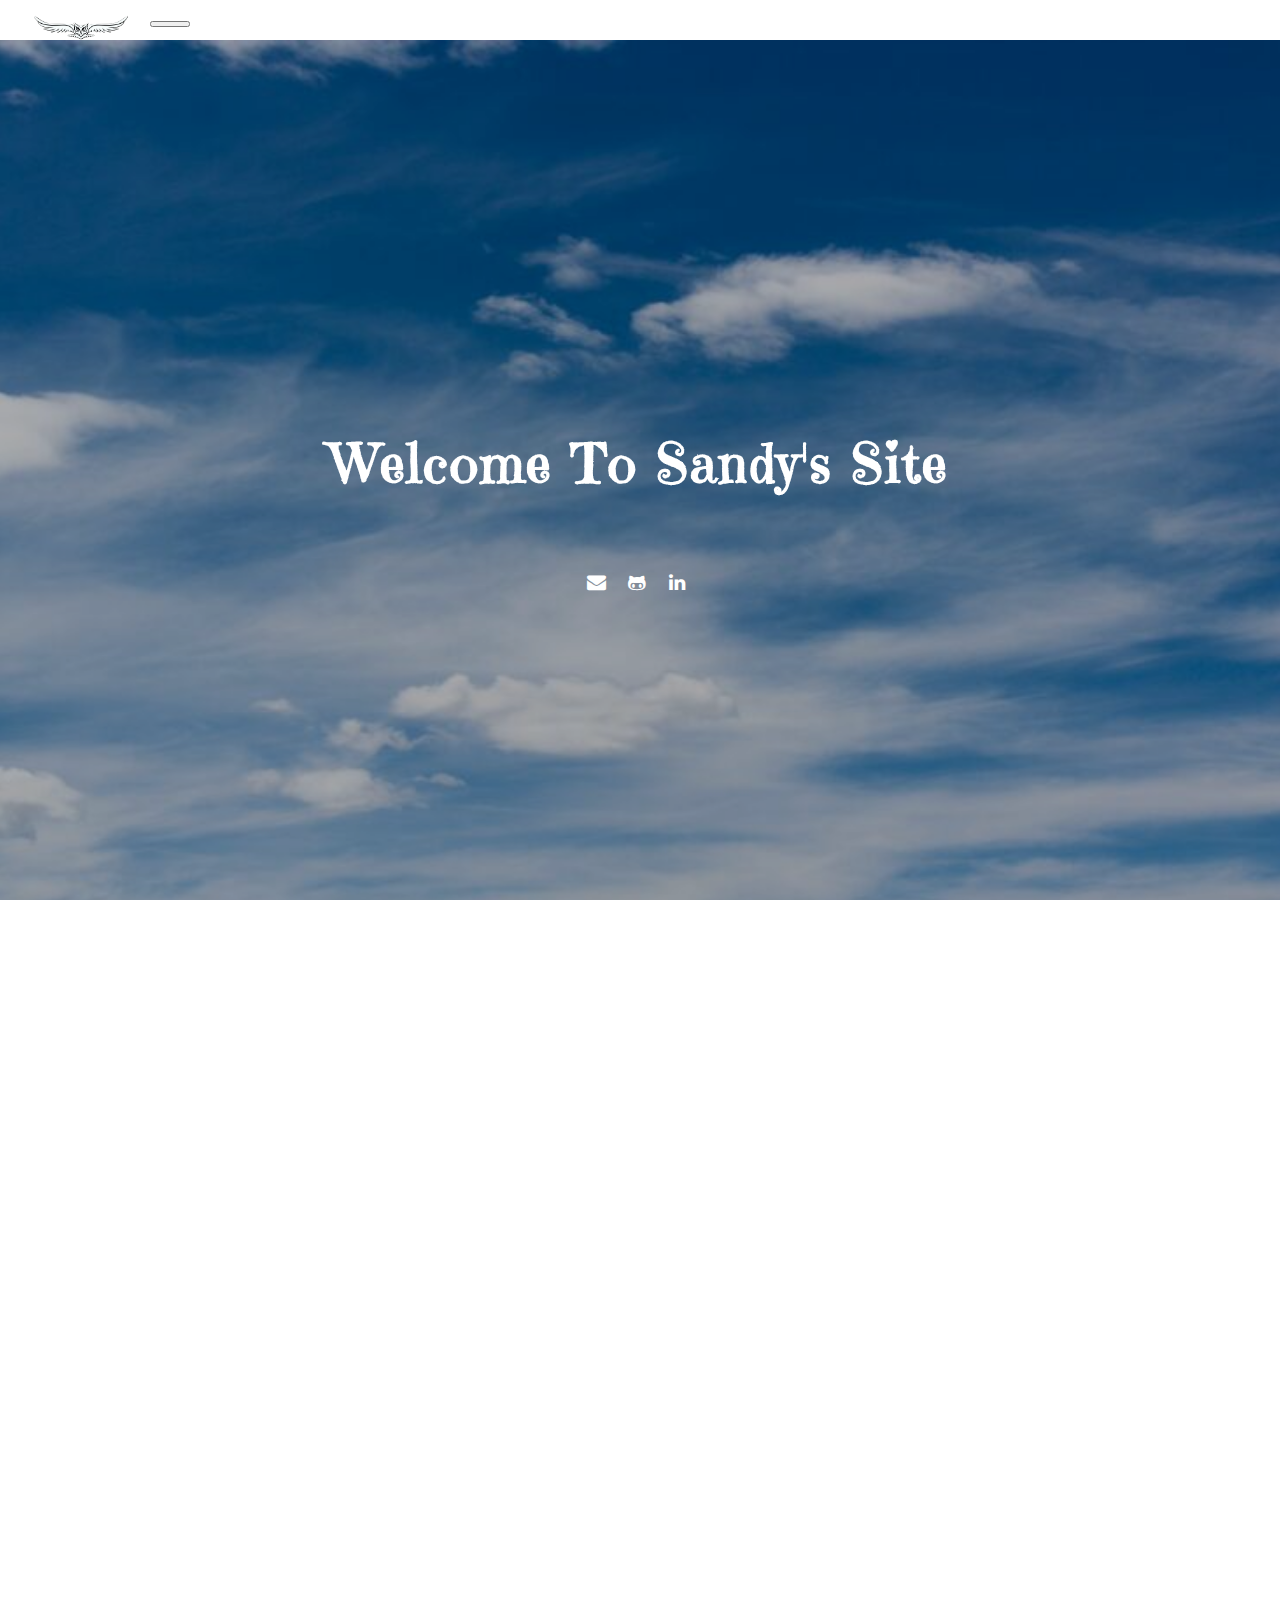
==== commit c01c03e9: "update the font" ====
--- a/index.html
+++ b/index.html
@@ -5,12 +5,15 @@
   <meta name="viewport" content="width=device-width, initial-scale=1.0">
   <meta http-equiv="X-UA-Compatible" content="ie=edge">
   <title>Sandy's Site</title>
+  <link href="https://fonts.googleapis.com/css?family=Baloo|Emilys+Candy&display=swap" rel="stylesheet">
   <link rel="stylesheet" href="css/bootstrap.min.css">
   <link rel="stylesheet" type="text/css" href="css/main.css">
 
 
   <link rel="stylesheet" href="css/style.css">
   <link rel="stylesheet" href="css/font-awesome.min.css">
+
+
 </head>
 <body>
 
@@ -53,7 +56,7 @@
       <div class="container_table">
         <div class="container_table_cell">
         </br>
-          <h2>Welcome to Sandy's Site</h2>
+          <h2 class="title">Welcome to Sandy's Site</h2>
           <div class="social_icons">
             <a href="mailto:b810521@gmail.com" target="_blank"><i class="fa fa-envelope" aria-hidden="true"></i></a>
             <!-- <a href=""><i class="fa fa-twitter" aria-hidden="true"></i></a> -->
@@ -147,7 +150,7 @@
                      </a>
                    </div>
                    <div class="intro col-xs-6">
-                      <div class="project col-xs-8">
+                      <div class="project col-xs-10">
                           <h3 class="project-name">Project 1 - To do list</h3>
                           <p class="project-details">Project details >></p>
                           <ul class="project-details">
@@ -174,7 +177,7 @@
                       </a>
                     </div>
                     <div class="intro col-xs-6">
-                      <div class="project col-xs-8">
+                      <div class="project col-xs-10">
                          <h3 class="project-name">Project 2 - Restaurant forum</h3>
                          <p class="project-details">Project details >></p>
                          <ul class="project-details">
@@ -206,7 +209,7 @@
                     </a>
                   </div>
                   <div class="intro col-xs-6">
-                    <div class="project col-xs-8">
+                    <div class="project col-xs-10">
                        <h3 class="project-name">Project 3 - Simple Twitter</h3>
                        <p class="project-details">Project details >></p>
                        <ul class="project-details">
--- a/css/style.css
+++ b/css/style.css
@@ -1,6 +1,7 @@
 html, body {
   width: 100%;
   height: 100%;
+  overflow-x: hidden;
 }
 
 body {
@@ -23,6 +24,10 @@
   padding: 0px;
 }
 
+.title{
+font-family: 'Emilys Candy', cursive;
+}
+
 ul, ol {
   list-style: none; /*清除前面點點*/
   margin: 0px;
@@ -38,7 +43,7 @@
 
 img {
   height: auto;
-  width: 100%;
+  width: 85%;
   display: block;
 }
 
@@ -66,6 +71,8 @@
   float:left;
   width:150px;
   padding-left: 30px;
+  padding-top: 5px;
+  padding-bottom: 5px;
 }
 
 
@@ -92,6 +99,8 @@
 
 .nav-details{
   padding-right:20px;
+  padding-top: 5px;
+  padding-bottom: 5px;
 }
 
 .navbar-toggle {
@@ -141,7 +150,8 @@
   margin-right: 7px;
 }
 .slogan{
-    padding:0 15px;
+    padding:0 20px;
+    font-family: 'Baloo', cursive;
 }
 
 .overlay {
@@ -176,6 +186,7 @@
   line-height: 50px;
   text-transform: uppercase;
   letter-spacing: 2px;
+  padding-top: 40px;
 }
 
 
@@ -260,47 +271,15 @@
 
 /*----------------------------------latest work-------------------------*/
 
-.col-work{
-opacity: 1; 
-transition: all ease 0.5s;
-background-color: rgba(240,138,5,0.9);
-}
-
-.col-work a {
-  display: block;
-  margin-bottom: 14px;
-  position: relative;
-  -webkit-transition: .2s linear;
-  -moz-transition: .2s linear;
-  -ms-transition: .2s linear;
-  -o-transition: .2s linear;
-  transition: .2s linear;
-  top: 0;
-  left: 0;
-}
-
-.col-work a:hover {
-  box-shadow: 0 16px 22px 0 rgba(90, 91, 95, 0.3);
-  top: -5px;
-}
-/*----------------------------------latest work end-------------------------*/
-
-/*
-  .col-left,.col-right{
-      width: 50%;
+  .avatar>img{
+     width: 90%;
   }
-*/
-  .avatar>img{
-      width: 85%;
-  }
-
-/*  .col-work{
-      width: 32%;
-      margin-bottom: 20px;
-  }
-*/
-
-/*latest work*/
+
+
+.intro.col-xs-6 {
+    padding-top: 10px;
+}
+
 .latest-work{
   padding-top:20px;
 }
@@ -309,7 +288,6 @@
     padding-top: 0;
     padding-bottom: 0;
 }
-
 
 
 .carousel-indicators li {
@@ -383,38 +361,6 @@
 
 
 
-/*--Portfolio -*/
-.portfolio-item {
-    right: 0;  
-} /*讓portfolio-link有定爲基礎點*/
-/* margin: 0 0 15px; */
-
-.portfolio-link {
-    display: block;
-    position: relative;
-    margin: 0 auto;
-    max-width: 360px;
-}
-
-.portfolio-hover{
-   position: absolute;
-   width: 100%;
-   height: 100%;
-   opacity: 1;
-}
-
-/*搜尋符號 */
-.portfolio-hover-content{
-  text-align: center;
-  position: absolute;
-  top:50%;
-  width:100%;
-  height:20px;
-  font-size:20px;
-  color:black;
-  display:none;
-}
-
 /*contact*/
 .contact_form, .btn{
     font-size: 20px;
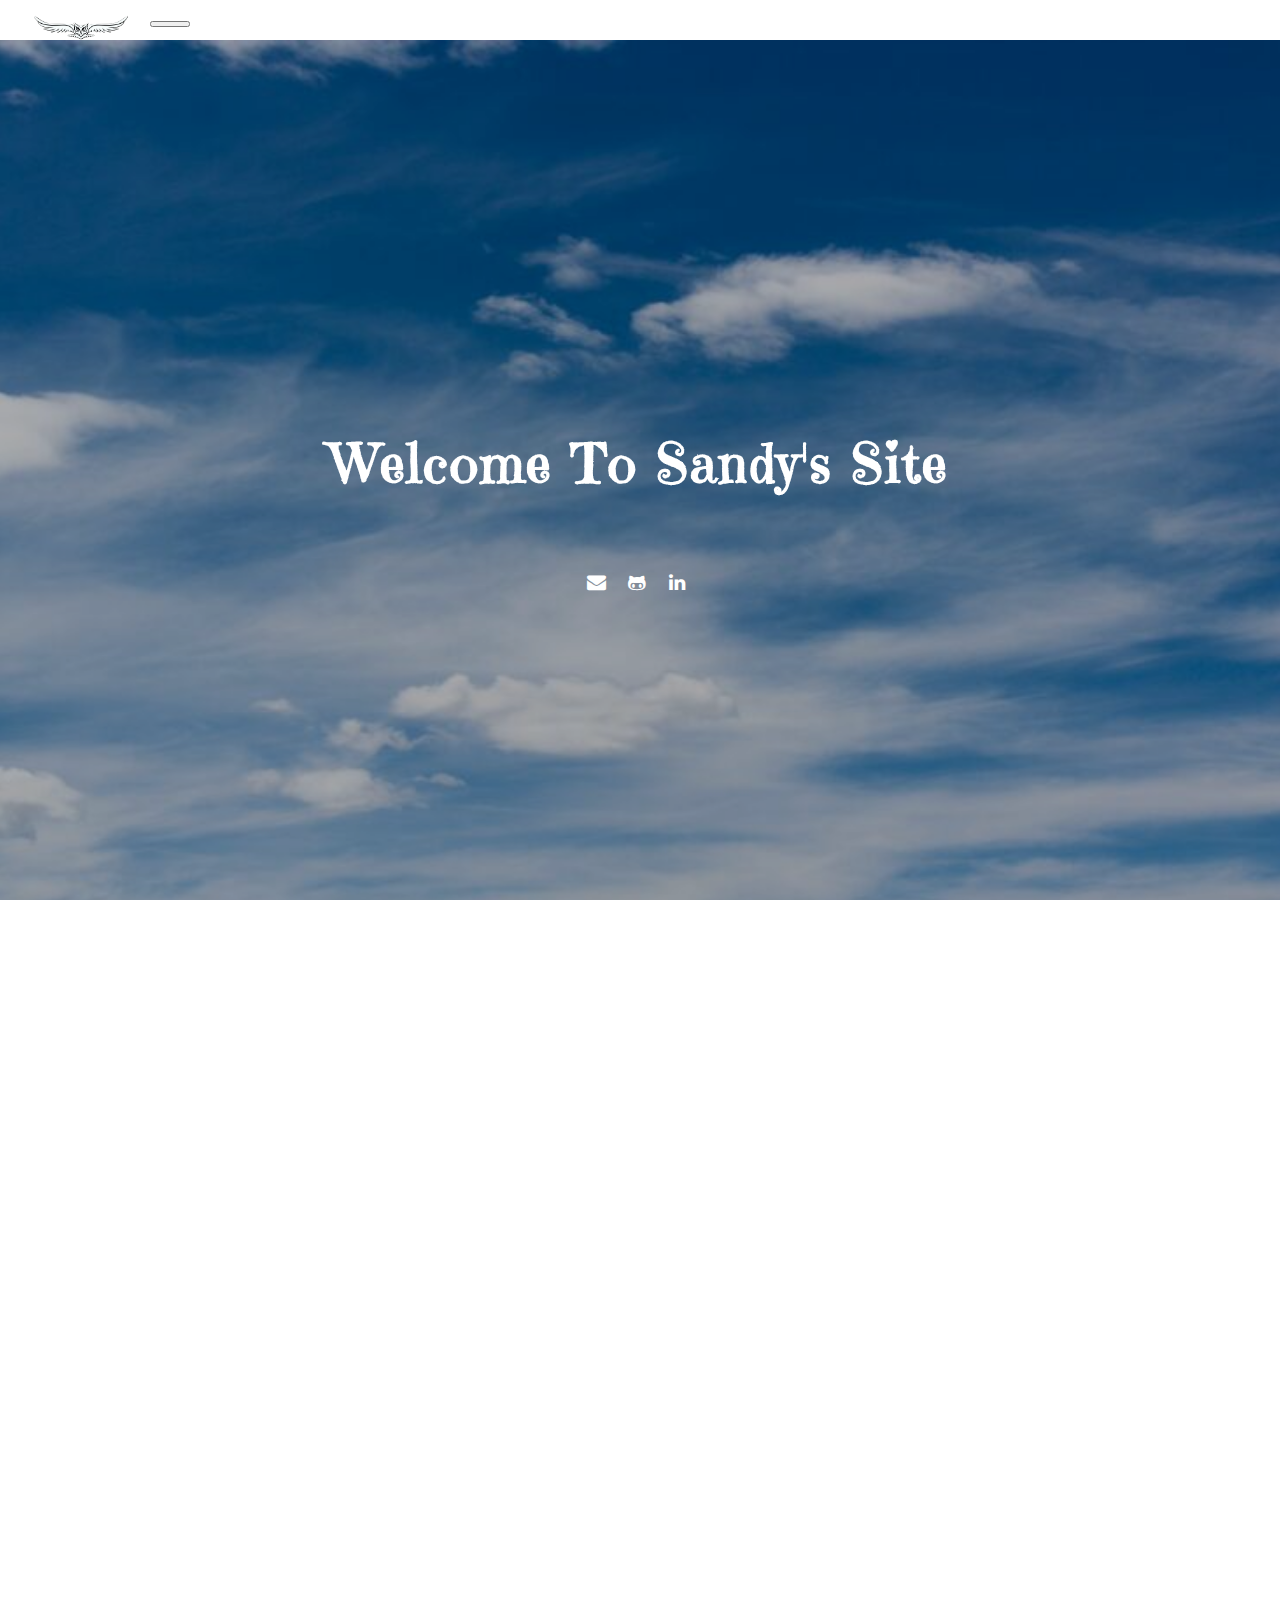
==== commit 51c8a4c5: "final update" ====
--- a/index.html
+++ b/index.html
@@ -159,6 +159,7 @@
                             <li>* While creating a new task todo, the title and due date cannot be blank</li>
                             <li>* If a to-do task is overdue, the user cannot edit and destroy it anymore</li>
                             <br>
+                            <li>Built with ruby on rails and used bootstrap framewrok<li>
                             <li>View code: <a href="https://github.com/Sandylin520/to-do-list.git">GitHub</a></li>
                             <br>
                             <li>Note: View the website through clicking on the image</li>
@@ -185,7 +186,10 @@
                            <li>* The admin user can add, browse, edit, delete restaurant details</li>
                            <li>* The admin user can upload each restaurant’s pictures</li>
                            <li>* While browsing the restaurant details, each page only shows ten entries</li>
+                           <li>* The admin can add or remove the restaurant from his or her favorites</li>
+                           <li>* The admin can follow or unfollow the other users, add friends, and remove friends</li>
                            <br>
+                           <li>Built with ruby on rails and used bootstrap framewrok<li>
                            <li>View code: <a href="https://github.com/Sandylin520/restaurant_forum">GitHub</a></li>
                            <li>Admin email: sandy@gmail.com</li>
                            <li>password: 123456789</li> 
@@ -204,7 +208,7 @@
                     <h2 class="latest-work">latest work</h2>
                   </div>
                   <div class="col-xs-offset-1 col-xs-5">
-                    <a href="https://work3-simple-twitter.herokuapp.com/users/sign_in">
+                    <a href="https://simple-twitter-2019.herokuapp.com">
                       <img src="images/portfolio/work_3.jpg" alt="portfolio-2">
                     </a>
                   </div>
@@ -217,9 +221,10 @@
                          <li>* Each user must log into his or her account first before being allowed to browse more details</li>
                          <li>* Each user can edit his or her own profile details</li>
                          <li>* Each user can create tweets, leave replies under a tweet like a tweet, and follow other users</li>
-                         <li>* On the index page the user is restrictedto see ten tweets created most recently on the left-hand side and ten users with greatest numbers of followers on the right-hand side</li>
-                         <li>* Only the admin user can log in to the backend site to overview all tweets and users’ details</li>
+                         <li>* On the index page the user is restricted to see ten tweets created most recently on the left-hand side and ten users with greatest numbers of followers on the right-hand side</li>
+                         <li>* Only the admin user can log in to the backend site to overview all tweets and users’ details and delete any user's tweet</li>
                          <br>
+                         <li>Built with ruby on rails and used bootstrap framewrok
                          <li>View code: <a href="https://github.com/Sandylin520/simple-twitter">GitHub</a></li>
                          <li>Admin email: sandy@gmail.com</li>
                          <li>password: 12345678</li> 
--- a/css/style.css
+++ b/css/style.css
@@ -306,6 +306,7 @@
 .background{
   background-image: url(../images/1.jpg);
   background-position: center;
+  background-size: cover;/*讓背景圖隨著瀏覽視窗縮放*/
 }
 
 .carousel-inner{
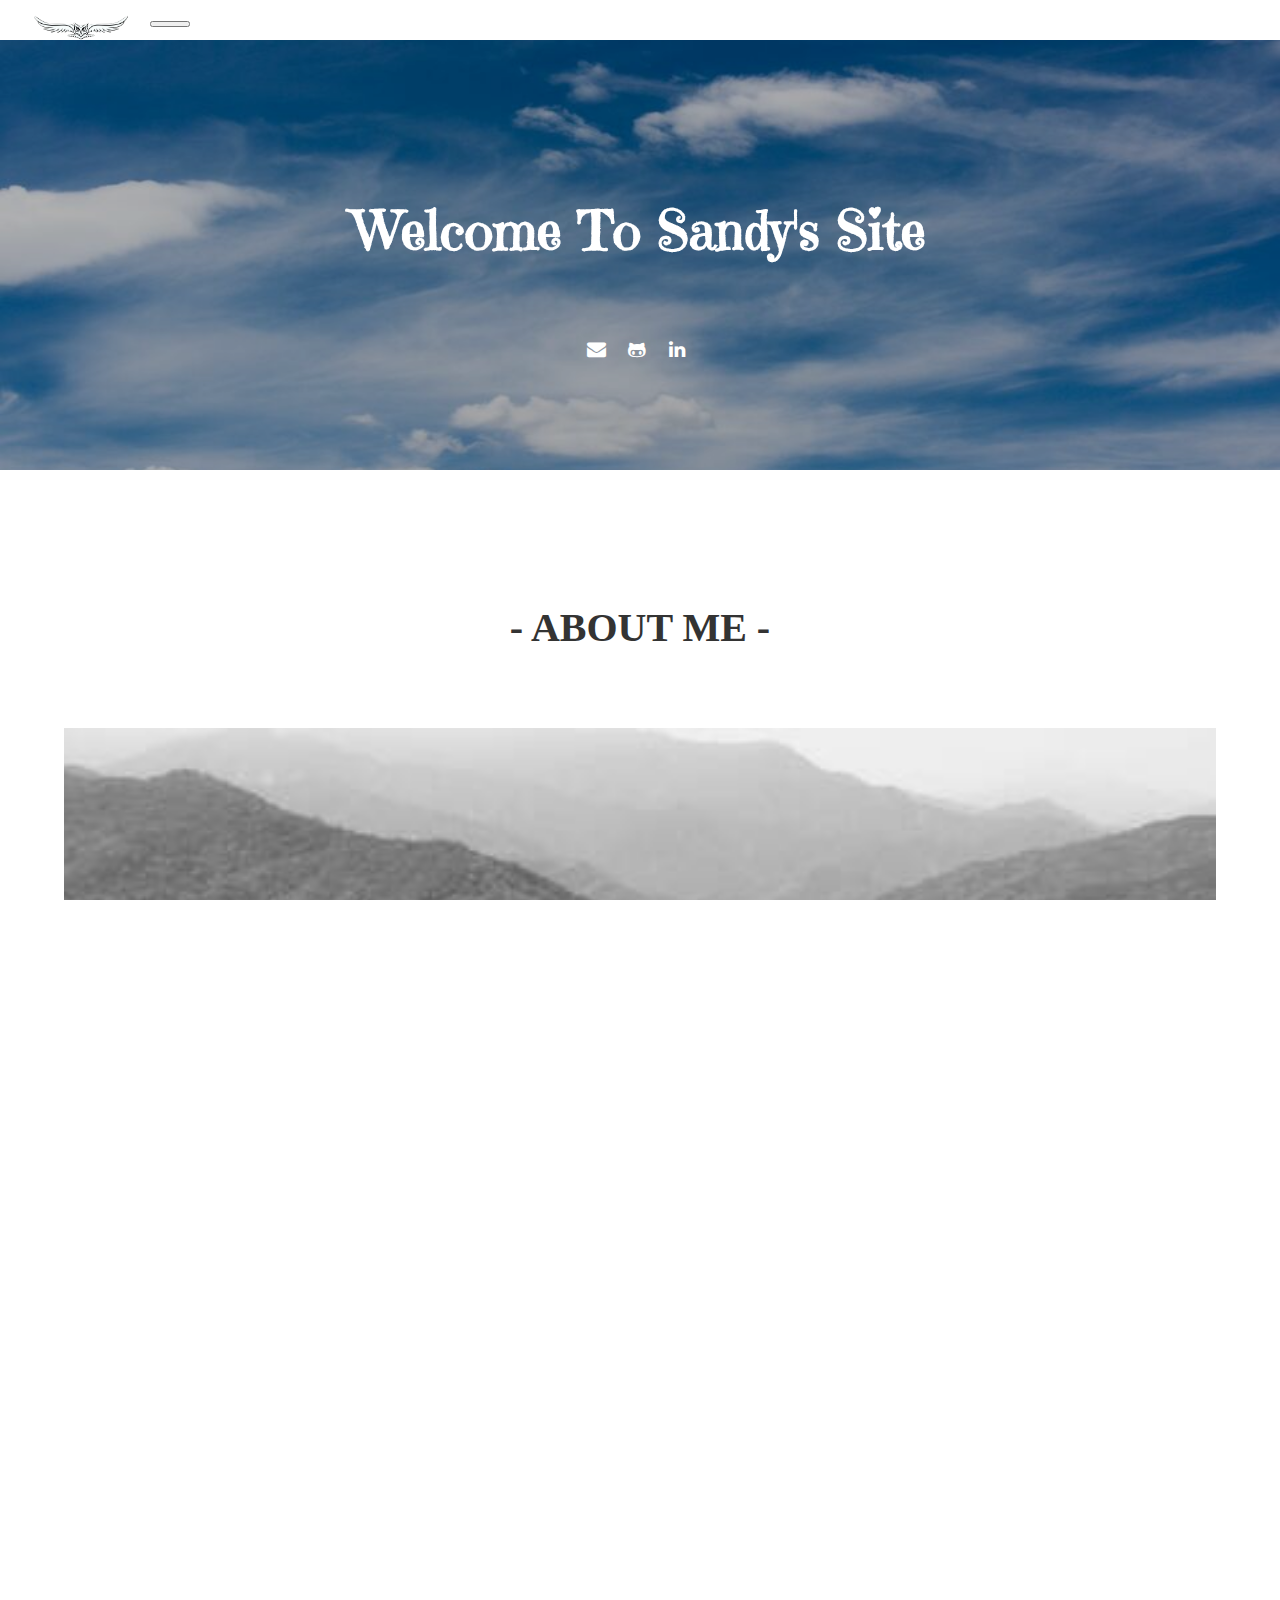
==== commit b8b346ad: "update navbar" ====
--- a/index.html
+++ b/index.html
@@ -19,8 +19,9 @@
 
 
 <!-- Navigation -->
-<nav class="navbar navbar-inverse">
-    <div class="container-fluid">
+<div class="container-fluid">
+<nav class="navbar navbar-inverse navbar-fixed-top">
+
             <!-- Brand and toggle get grouped for better mobile display -->
             <div class="navbar-header">
               <button type="button" class="navbar-toggle collapsed" data-toggle="collapse" data-target="#bs-example-navbar-collapse-1" aria-expanded="false">
@@ -46,7 +47,7 @@
                    <li><a href="#contact">Contact</a></li>
                  </ul>
              </div>
-     </div>
+
 </nav>
 
 
@@ -74,7 +75,7 @@
 <!--內容列開始-->
 <!--   Part 1 about me------------------------------------------------------------------------------>
 <section class="about_me clearfix" id="about">
-    <h2>ABOUT ME</h2>
+    <h2>- ABOUT ME -</h2>
 
     <div class="about col-xs-offset-2 col-xs-8 col-xs-offset-2">
           <div class="avatar col-xs-12 col-md-6">
@@ -142,7 +143,7 @@
 
           <div class="item active col-xs-12">
                    <div class="col-xs-12">
-                    <h2 class="latest-work">latest work</h2>
+                    <h2 class="latest-work">- LATEST WORK -</h2>
                    </div>
                    <div class="col-xs-offset-1 col-xs-5">
                      <a href="https://to-do-list2019.herokuapp.com/todos">
@@ -170,7 +171,7 @@
 
           <div class="item col-xs-12">
                     <div class="col-xs-12">
-                      <h2 class="latest-work">latest work</h2>
+                      <h2 class="latest-work">- LATEST WORK -</h2>
                     </div>
                     <div class="col-xs-offset-1 col-xs-5">
                       <a href="https://rsforum2019.herokuapp.com/users/sign_in">
@@ -205,7 +206,7 @@
 
             <div class="item col-xs-12">
                   <div class="col-xs-12">
-                    <h2 class="latest-work">latest work</h2>
+                    <h2 class="latest-work">- LATEST WORK -</h2>
                   </div>
                   <div class="col-xs-offset-1 col-xs-5">
                     <a href="https://simple-twitter-2019.herokuapp.com">
@@ -253,15 +254,10 @@
 <!-- Contact -->
 <section class="contact" id="contact">
   <div class="background">
-
-            <div class="col-xs-12 col-sm-12 col-md-12 col-lg-12 text-center">
-                <h2 class="contact">Contact</h2>
-            </div>
-
             <div class="row contact_form">
               <div class="col-xs-6 col-sm-6 col-md-6 col-lg-6 col-xs-offset-3">
-                <div class="form">
                   <form name="submit-to-google-sheet" id="contact-form" class="form" action="#" method="POST" role="form">
+                      <h2 class="contact-heading">- Contact -</h2>
                       <div class="form-group">
                           <label class="form-label" for="name">Your Name</label>
                           <input type="text" class="form-control" id="name" name="name" placeholder="Your name"  required>
@@ -278,18 +274,16 @@
                           <button type="submit" class="btn">Send Message</button>
                       </div>
                   </form>
-                </div>
                </div>
              </div>
 
     </div>
    </div>
 </section>
-
+</div>
 
 <!-- Footer -->
 <footer id="footer">
-
     <div class="footer-content">
       <p>&copy; Copyright Sandy Lin Website 2019</p>
       <div class="footer-social-icon">
--- a/css/style.css
+++ b/css/style.css
@@ -17,11 +17,27 @@
   box-sizing: border-box;
 }
 
-
-
-h1, h2, h3, h4, h5, h6, p {
+.container-fluid {
+  padding:0;
+}
+
+.navbar-fixed-top{
+  position:sticky;
+}
+
+h1, h3, h4, h5, h6, p {
   margin: 0px;
   padding: 0px;
+}
+
+h2{
+ margin-bottom: 75px;
+ text-align: center;
+ font-size: 40px;
+ line-height: 50px;
+ text-transform: uppercase;
+ letter-spacing: 2px;
+ padding-top: 40px;
 }
 
 .title{
@@ -47,13 +63,6 @@
   display: block;
 }
 
-/*
-.container {
-  width: 85%;
-  max-width: 1170px;
-  margin: 0 auto;/*使用auto-margin的方法置中*/
-/*  position: relative;
-}*/
 
 section {
   padding: 100px 0;
@@ -179,14 +188,13 @@
   clear: both; /*一次清除 float: left 和 float: right的浮動*/
 }
 
-h2 {
+.contact-heading{
   margin-bottom: 75px; /*h2 標題將下方元素推開 75px*/
   text-align: center;
   font-size: 40px;
   line-height: 50px;
   text-transform: uppercase;
   letter-spacing: 2px;
-  padding-top: 40px;
 }
 
 
@@ -358,6 +366,11 @@
 
 .form {
     margin-bottom: 60px;
+    margin-bottom: 60px;
+    background: rgba(256,256,256,0.4);
+    padding: 20px;
+    border-radius: 5px;
+    box-shadow: 0 0 1px 1px rgba(0,0,0,0.3);
 }
 
 
@@ -369,11 +382,11 @@
 
 /*footer*/
 footer {
-  padding: 80px 0;
+  padding: 20px 0;
   background-color: #000;
   color: #fff;
   text-align: center;
-  font-size:20px;
+  font-size:18px;
 }
 
 .footer-content p {
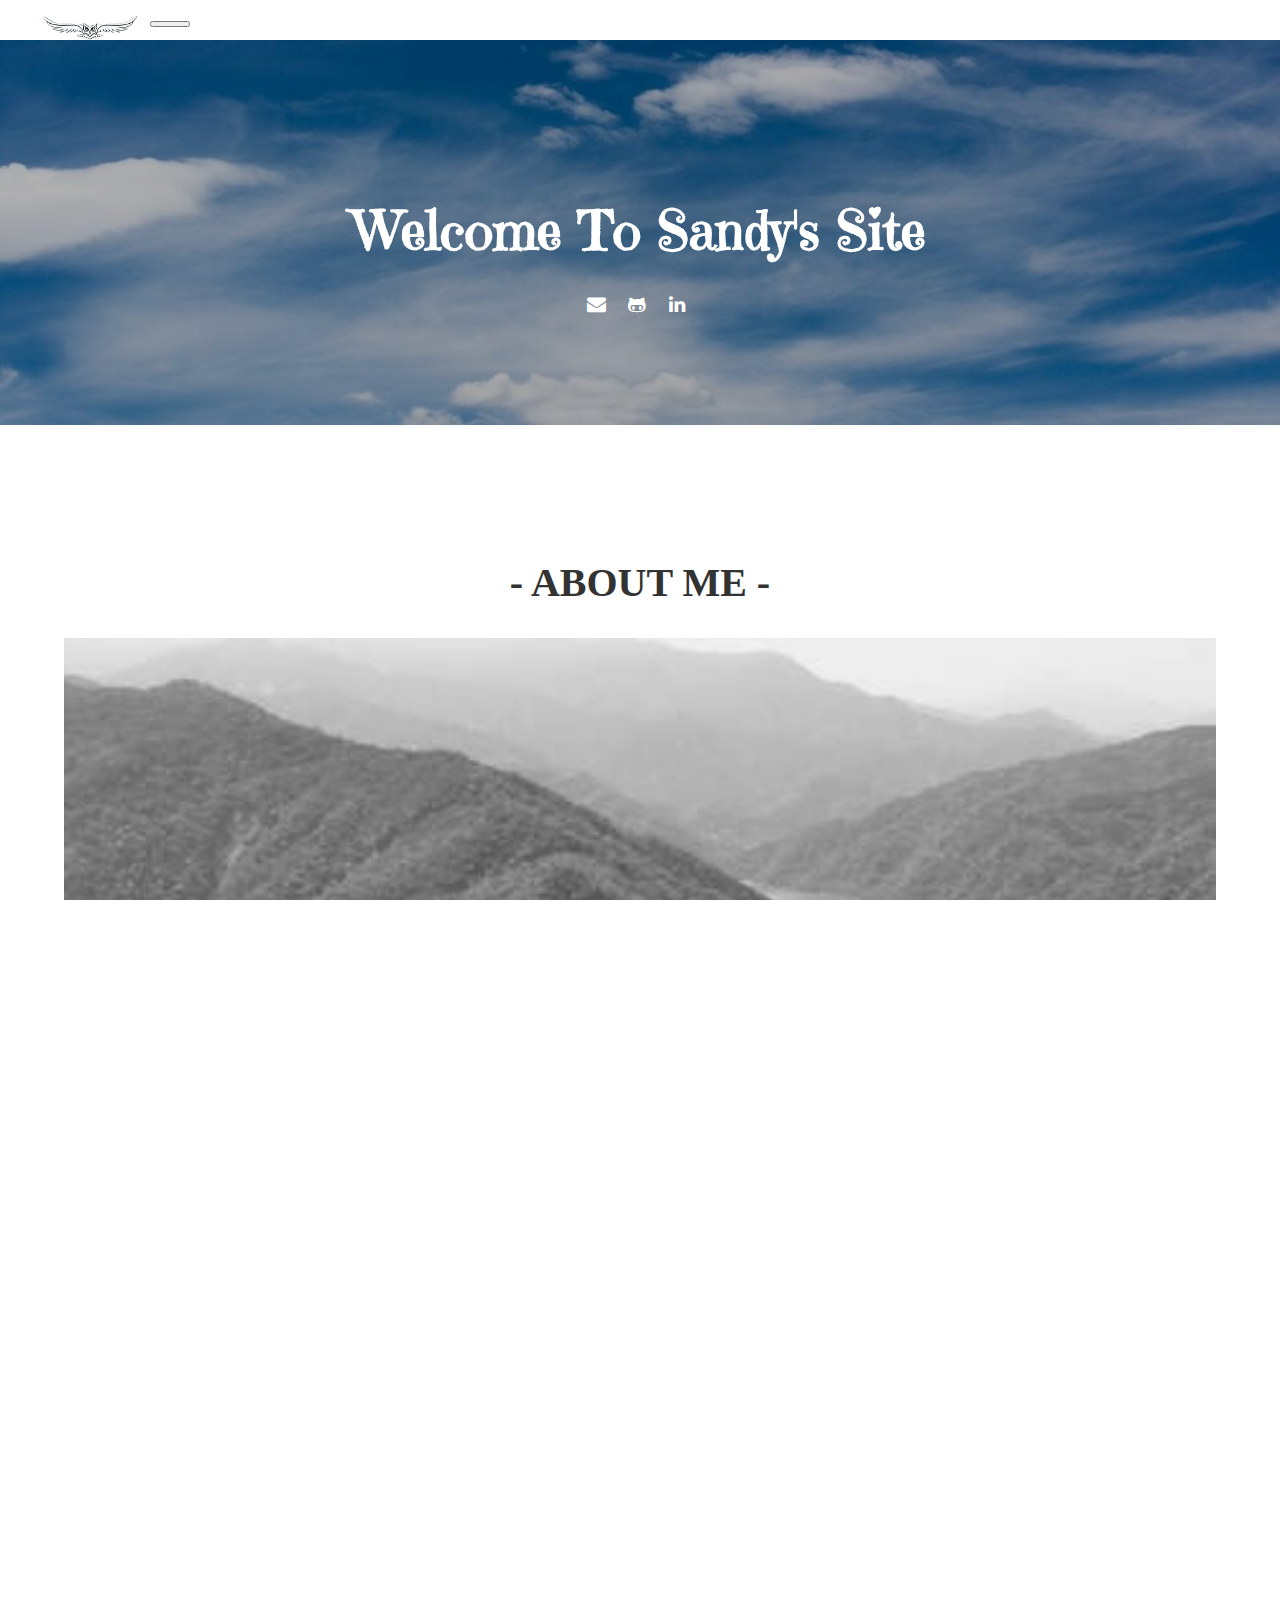
==== commit 9f648822: "update" ====
--- a/index.html
+++ b/index.html
@@ -99,8 +99,8 @@
               </div>
               <div class="skill">
                      <h3>Soft skills</h3>
-                         <p>Communication, Time management,</p>
-                         <p>Crisis handling, Project management,</p>
+                         <p>Communication,&nbsp;Time management,</p>
+                         <p>Crisis handling,&nbsp;Project management,</p>
                          <p>Customer Relationship management</p>
               </div>
           </div>
@@ -141,19 +141,19 @@
 <!-- Wrapper for slides   幻燈片內容 (Wrapper for slides) - 包括圖片、標題、簡介文字-->
   <div class="carousel-inner" role="listbox">
 
-          <div class="item active col-xs-12">
-                   <div class="col-xs-12">
+          <div class="item active col-xs-10 col-xs-offset-1 col-sm-10 col-sm-offset-1 col-md-10 col-md-offset-1">
+                   <div class="col-xs-12 col-sm-12 col-md-12">
                     <h2 class="latest-work">- LATEST WORK -</h2>
                    </div>
-                   <div class="col-xs-offset-1 col-xs-5">
+                   <div class="picture col-xs-12 col-sm-6">
                      <a href="https://to-do-list2019.herokuapp.com/todos">
                        <img src="images/portfolio/work_1.jpg" alt="portfolio-0">
                      </a>
                    </div>
-                   <div class="intro col-xs-6">
-                      <div class="project col-xs-10">
+                   <div class="intro col-xs-12 col-sm-6">
+                      <div class="project">
                           <h3 class="project-name">Project 1 - To do list</h3>
-                          <p class="project-details">Project details >></p>
+                          <p class="project-details-heading">Project details</p>
                           <ul class="project-details">
                             <li>* The user can add a new task to the to-do-list</li>
                             <li>* The user can browse to-do task details</li>
@@ -169,19 +169,22 @@
                    </div>
               </div>
 
-          <div class="item col-xs-12">
-                    <div class="col-xs-12">
+          <div class="item col-xs-10 col-xs-offset-1">
+                    <!--標題--->
+                    <div class="picture col-xs-12 col-sm-12">
                       <h2 class="latest-work">- LATEST WORK -</h2>
                     </div>
-                    <div class="col-xs-offset-1 col-xs-5">
+                    <!--左邊圖--->
+                    <div class="col-xs-12 col-sm-6">
                       <a href="https://rsforum2019.herokuapp.com/users/sign_in">
                         <img src="images/portfolio/work_2.jpg" alt="portfolio-1">
                       </a>
                     </div>
-                    <div class="intro col-xs-6">
-                      <div class="project col-xs-10">
+                    <!--右邊作品敘述--->
+                    <div class="intro col-xs-12 col-sm-6">
+                      <div class="project">
                          <h3 class="project-name">Project 2 - Restaurant forum</h3>
-                         <p class="project-details">Project details >></p>
+                         <p class="project-details-heading">Project details</p>
                          <ul class="project-details">
                            <li>* The admin user can log into the website backend</li>
                            <li>* The admin user can add, browse, edit, delete restaurant details</li>
@@ -204,19 +207,19 @@
 
 
 
-            <div class="item col-xs-12">
+            <div class="item col-xs-10 col-xs-offset-1">
                   <div class="col-xs-12">
                     <h2 class="latest-work">- LATEST WORK -</h2>
                   </div>
-                  <div class="col-xs-offset-1 col-xs-5">
+                  <div class="picture col-xs-12 col-sm-6">
                     <a href="https://simple-twitter-2019.herokuapp.com">
                       <img src="images/portfolio/work_3.jpg" alt="portfolio-2">
                     </a>
                   </div>
-                  <div class="intro col-xs-6">
-                    <div class="project col-xs-10">
+                  <div class="intro col-xs-12 col-sm-6">
+                    <div class="project">
                        <h3 class="project-name">Project 3 - Simple Twitter</h3>
-                       <p class="project-details">Project details >></p>
+                       <p class="project-details-heading">Project details</p>
                        <ul class="project-details">
                          <li>* The user can register an account, and it’s possible to log in and log out after registration</li>
                          <li>* Each user must log into his or her account first before being allowed to browse more details</li>
@@ -255,9 +258,9 @@
 <section class="contact" id="contact">
   <div class="background">
             <div class="row contact_form">
-              <div class="col-xs-6 col-sm-6 col-md-6 col-lg-6 col-xs-offset-3">
+              <div class="col-xs-10 col-xs-offset-1  col-sm-8 col-sm-offset-2">
                   <form name="submit-to-google-sheet" id="contact-form" class="form" action="#" method="POST" role="form">
-                      <h2 class="contact-heading">- Contact -</h2>
+                      <h2 class="contact-heading col-xs-12">- Contact -</h2>
                       <div class="form-group">
                           <label class="form-label" for="name">Your Name</label>
                           <input type="text" class="form-control" id="name" name="name" placeholder="Your name"  required>
--- a/css/style.css
+++ b/css/style.css
@@ -1,7 +1,8 @@
 html, body {
   width: 100%;
   height: 100%;
-  overflow-x: hidden;
+  overflow-x: hidden;/*防止視窗頁面右邊留白*/
+  min-width: 600px;
 }
 
 body {
@@ -22,7 +23,7 @@
 }
 
 .navbar-fixed-top{
-  position:sticky;
+  position:sticky;/*防止導覽列超出html頁面*/
 }
 
 h1, h3, h4, h5, h6, p {
@@ -31,17 +32,19 @@
 }
 
 h2{
- margin-bottom: 75px;
+ margin-bottom: 30px;
  text-align: center;
  font-size: 40px;
  line-height: 50px;
  text-transform: uppercase;
- letter-spacing: 2px;
- padding-top: 40px;
+ letter-spacing: 2px; 
+ padding-top: 40px;
 }
 
 .title{
 font-family: 'Emilys Candy', cursive;
+ padding-left:10px;
+ padding-right:10px;
 }
 
 ul, ol {
@@ -61,6 +64,7 @@
   height: auto;
   width: 85%;
   display: block;
+  margin: auto;/*圖片水平至中*/
 }
 
 
@@ -224,6 +228,7 @@
   text-align: justify;
   margin: 0 auto;
   padding:0 5px;
+
 }
 
 .skill {
@@ -279,6 +284,13 @@
 
 /*----------------------------------latest work-------------------------*/
 
+.picture{
+  margin-bottom: 20px;
+}
+
+.intro{
+  margin-top:10px;
+}
   .avatar>img{
      width: 90%;
   }
@@ -319,6 +331,12 @@
 
 .carousel-inner{
   padding:100px 0;
+}
+
+.project-details-heading{
+  font-size: 18px;
+  margin-top: 10px;
+  text-decoration: underline;
 }
 
 .project-details{
@@ -371,6 +389,7 @@
     padding: 20px;
     border-radius: 5px;
     box-shadow: 0 0 1px 1px rgba(0,0,0,0.3);
+    min-width: 340px; /*防止contact-heading文字超出form表單*/
 }
 
 
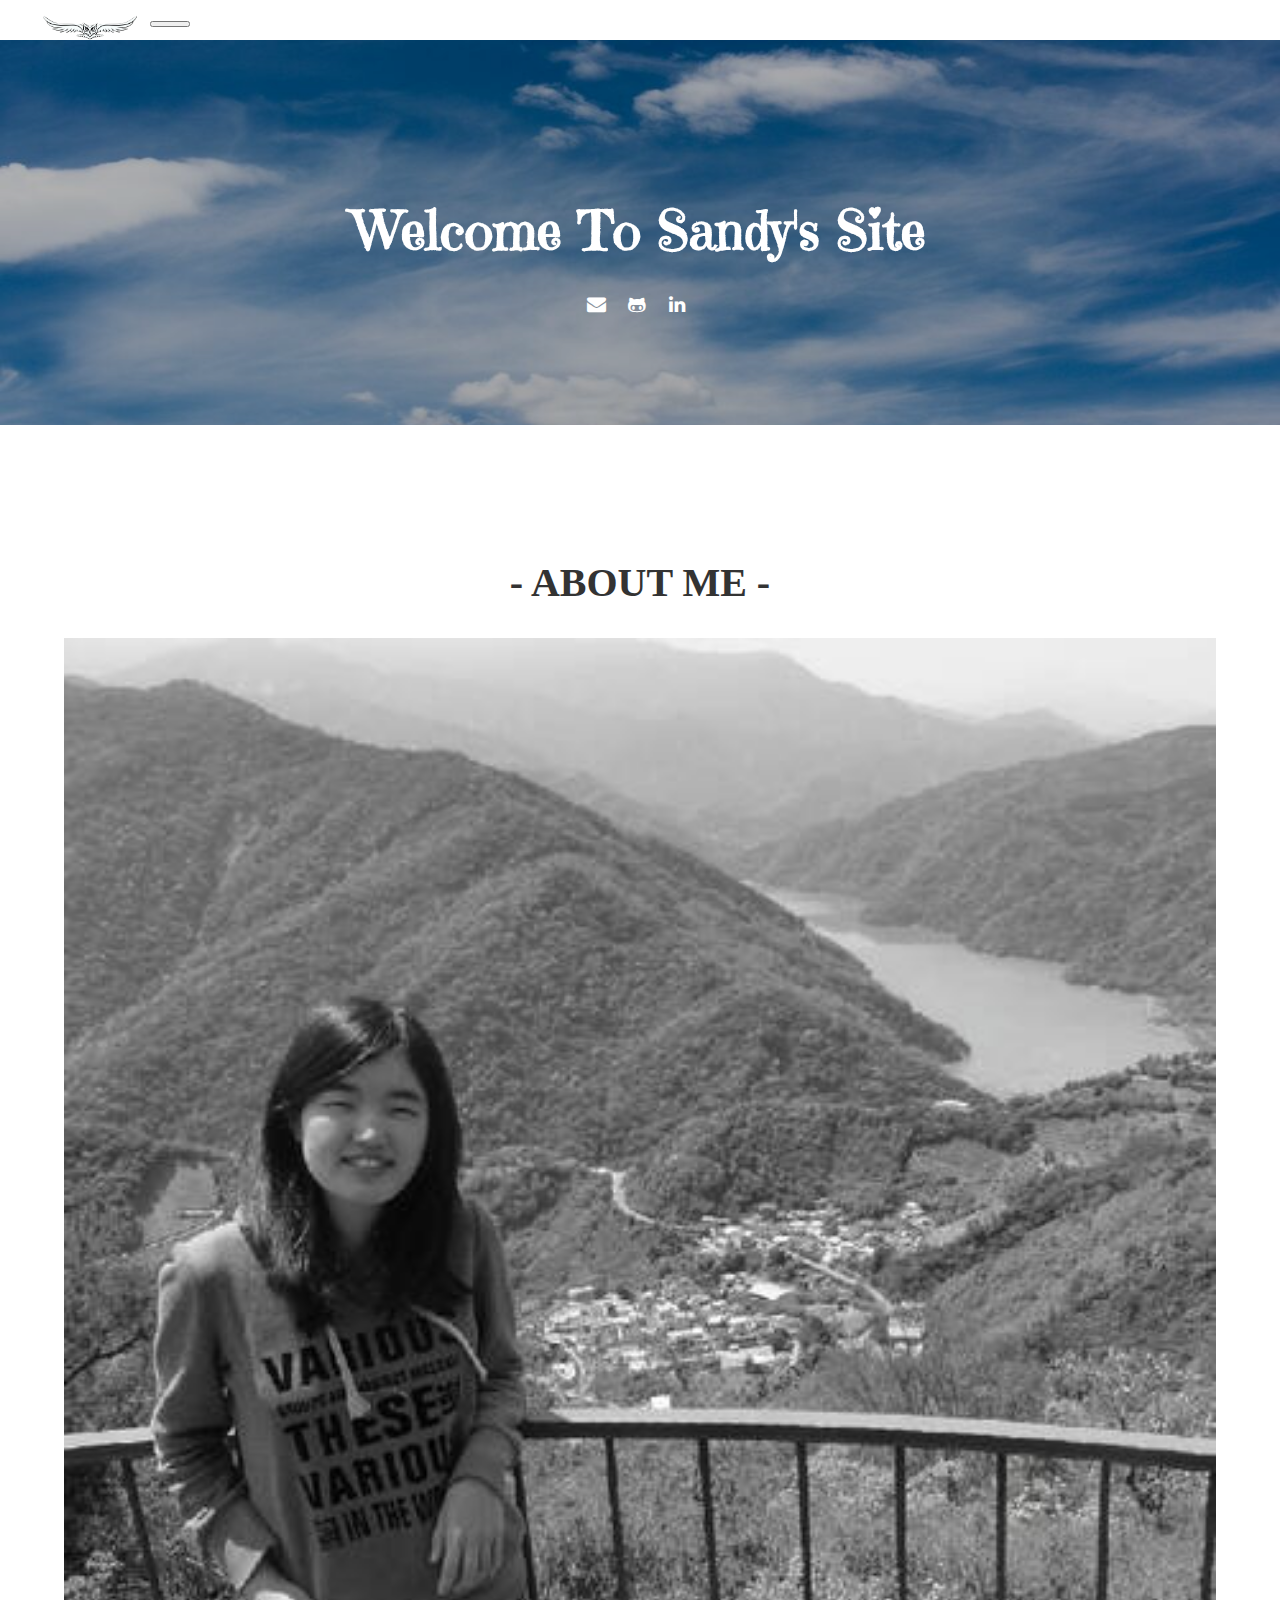
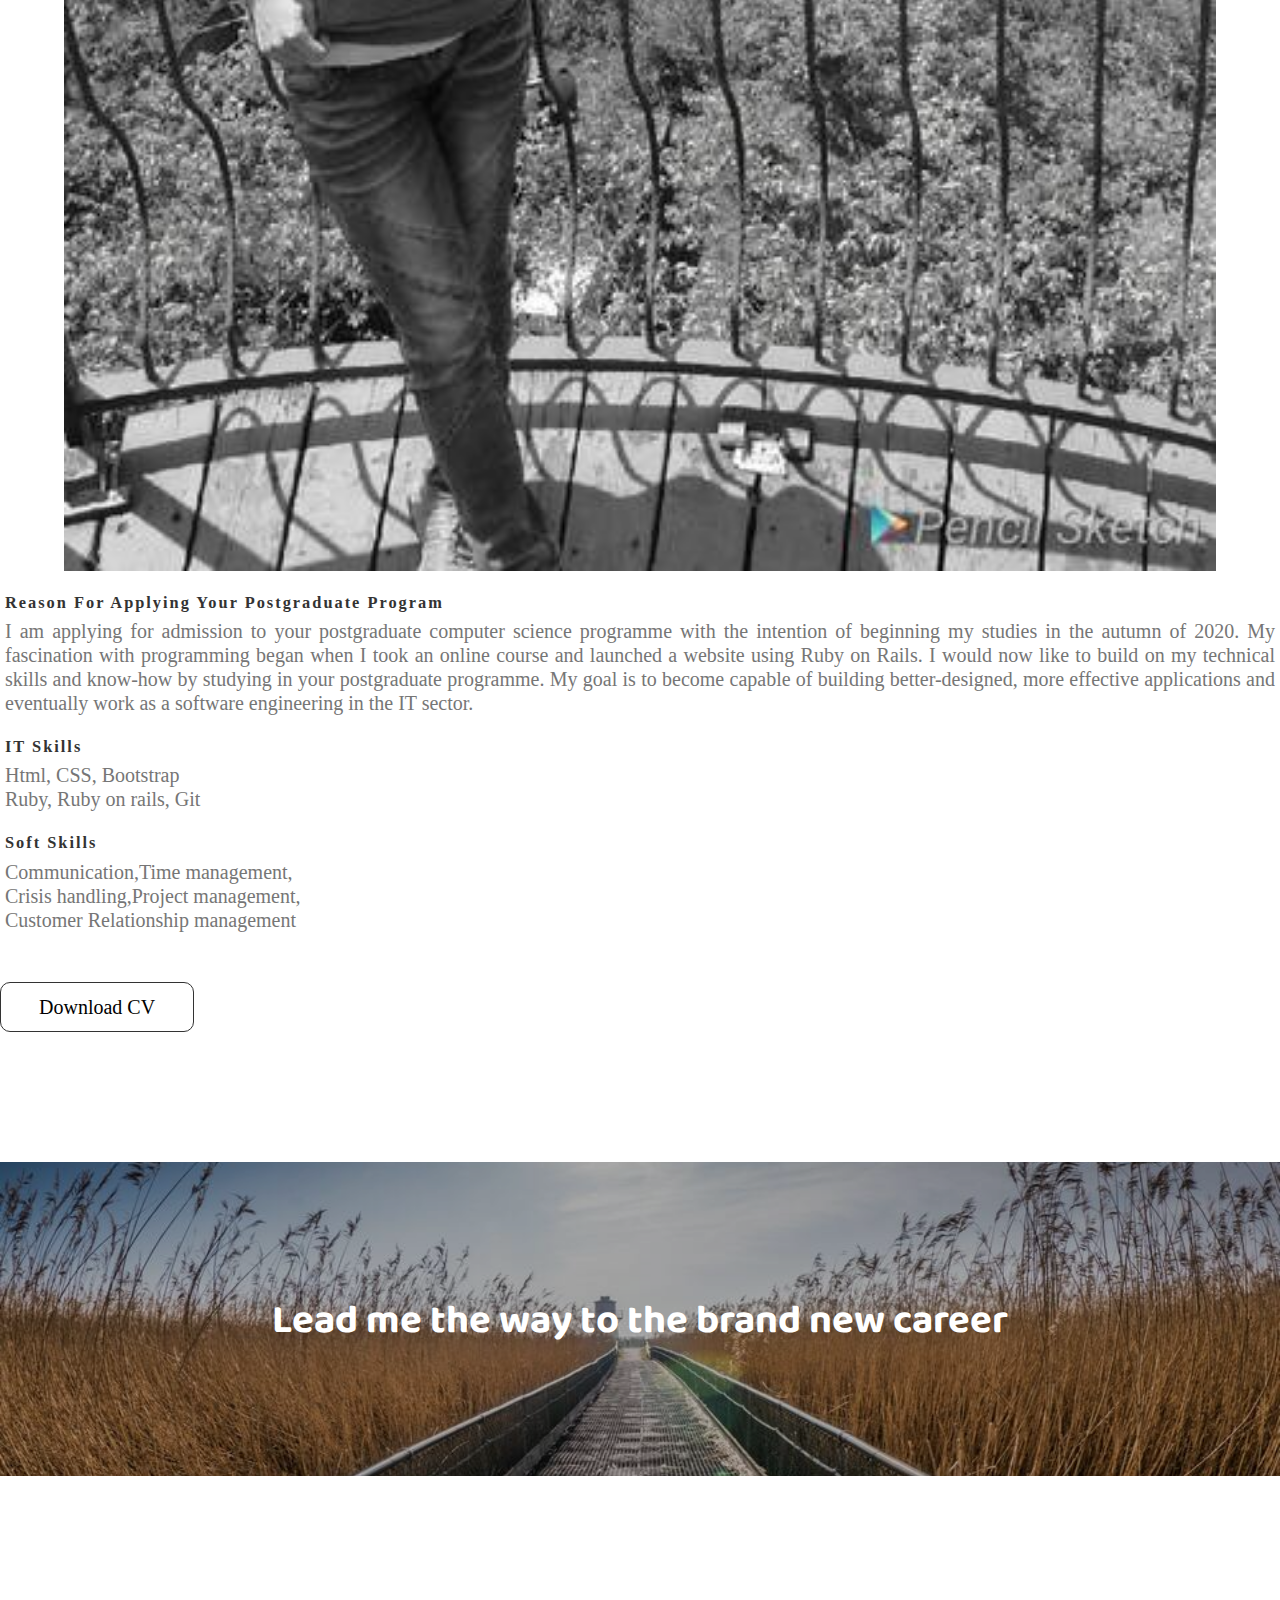
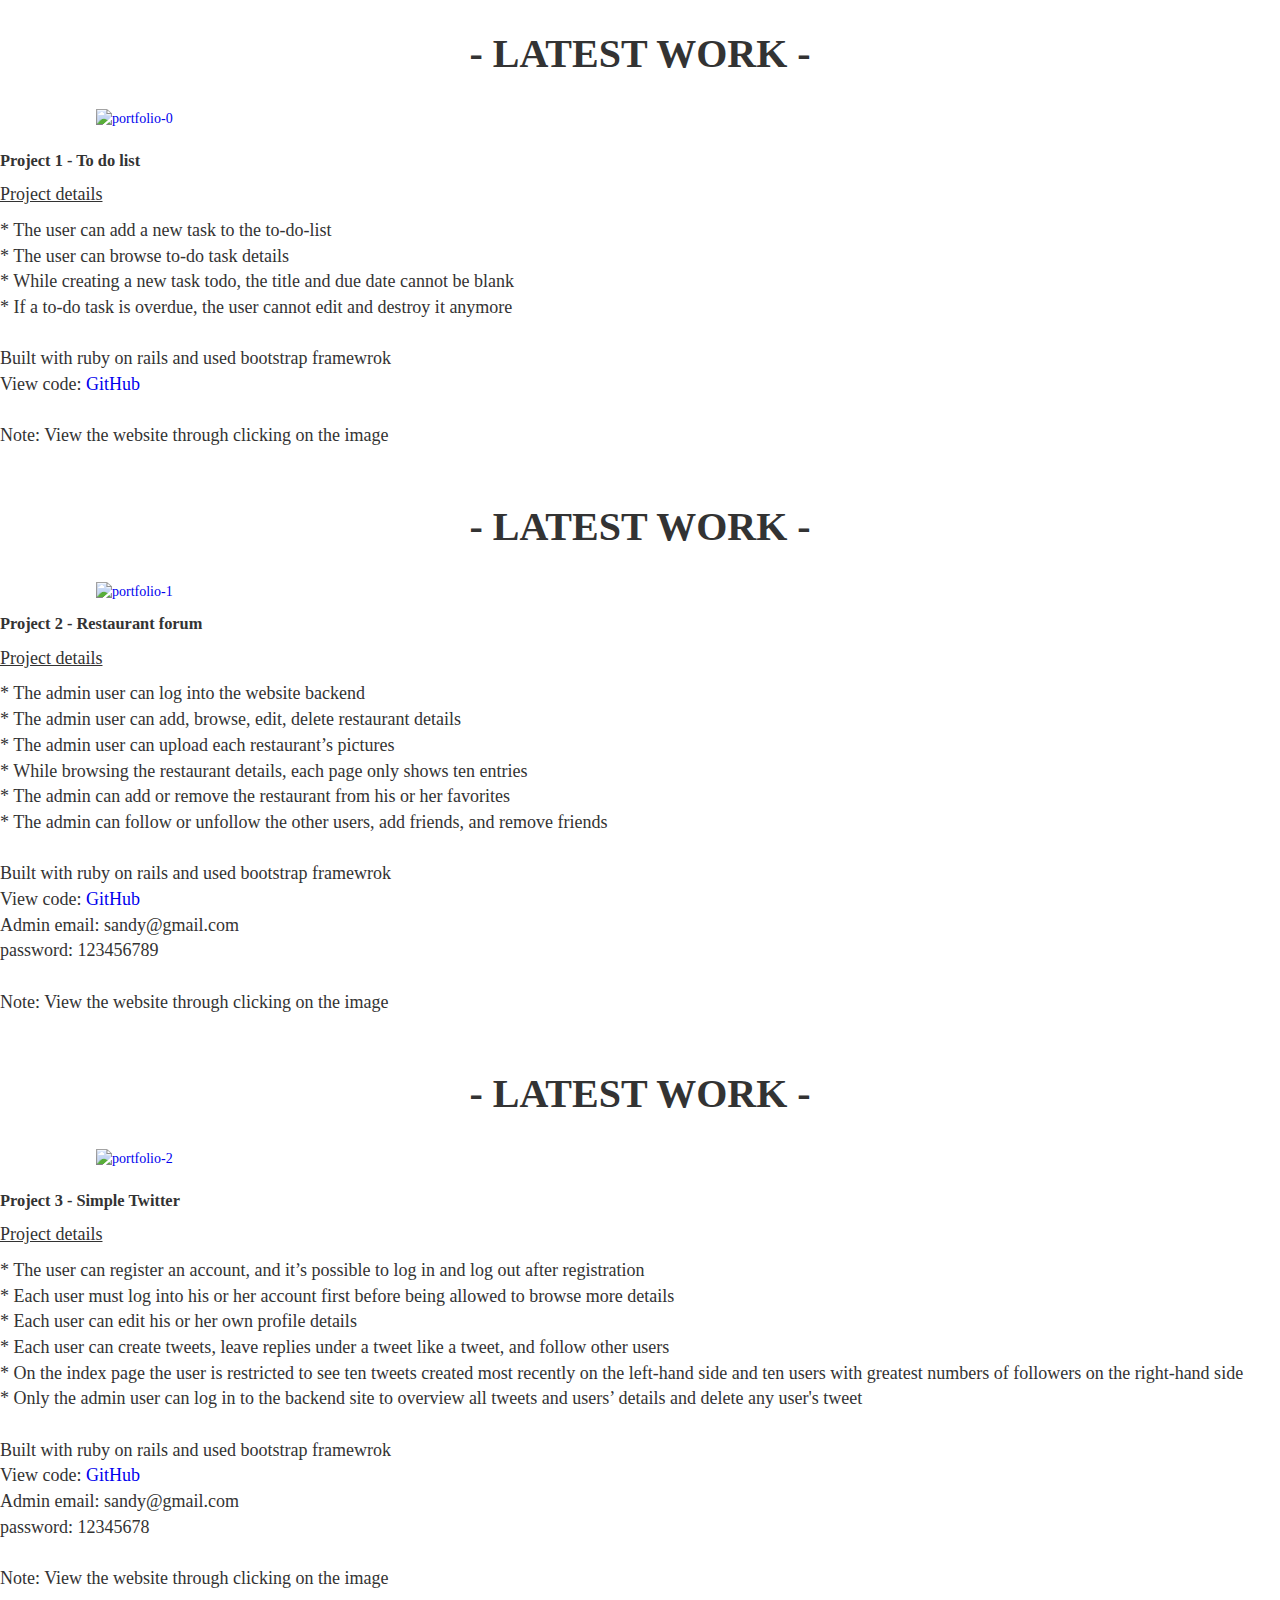
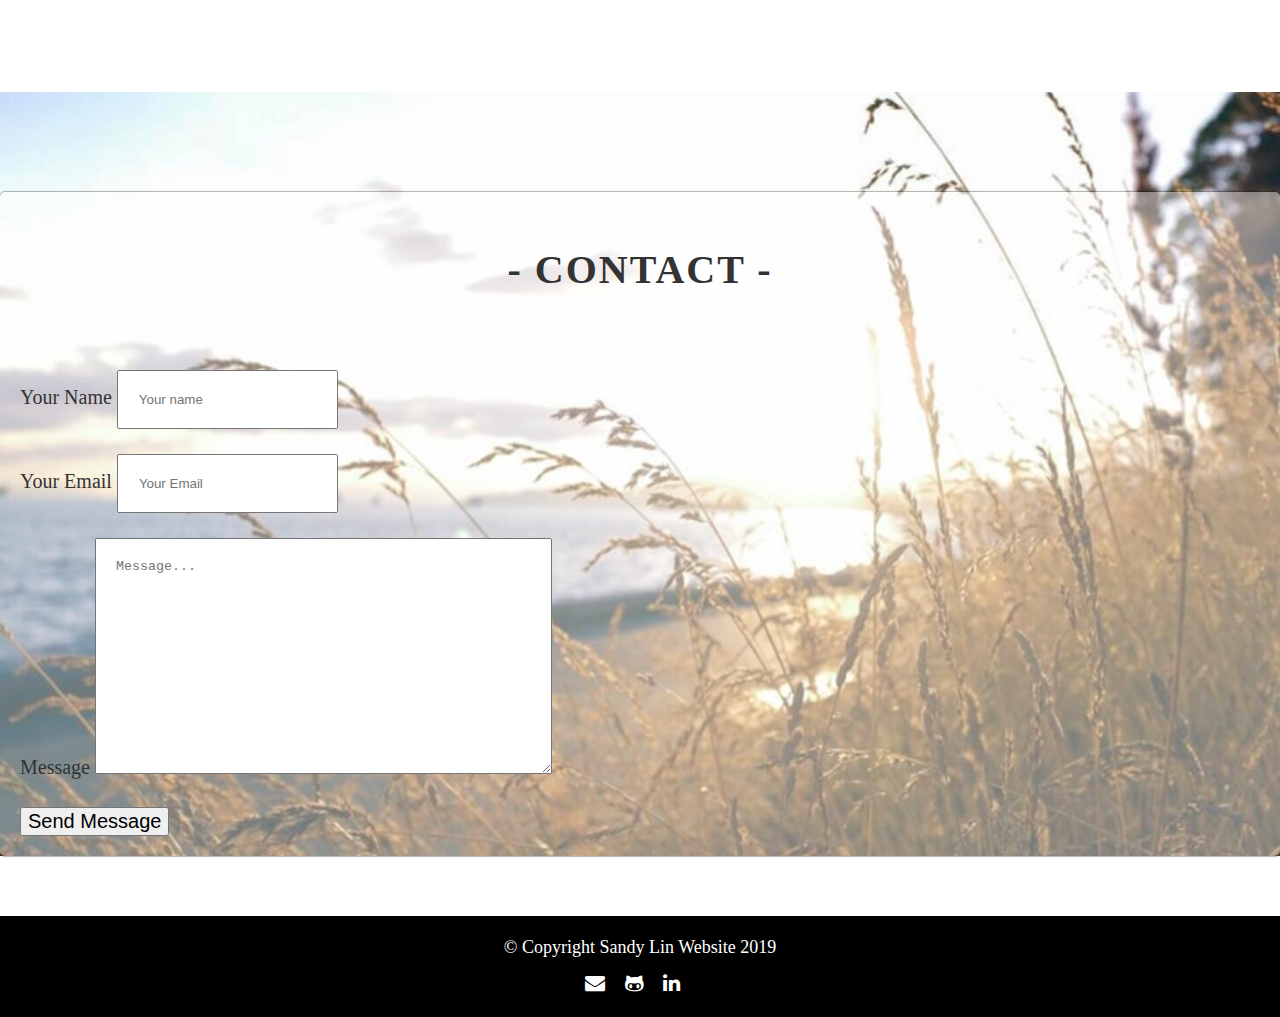
==== commit 7f796284: "update" ====
--- a/index.html
+++ b/index.html
@@ -77,14 +77,14 @@
 <section class="about_me clearfix" id="about">
     <h2>- ABOUT ME -</h2>
 
-    <div class="about col-xs-offset-2 col-xs-8 col-xs-offset-2">
-          <div class="avatar col-xs-12 col-md-6">
+    <div class="about col-xs-offset-2 col-xs-8   col-sm-offset-2 col-sm-8">
+          <div class="avatar col-xs-12 col-sm-6">
               <img src="images/profile.jpg" alt="profile picture">
           </div>
-          <div class="col-xs-12 col-md-6">
+          <div class="col-xs-12 col-sm-6">
               <div class="personal-info">
-                   <h3>Reason for Applying your postgraduate program</h3>
-                   <p>I am applying for admission to your postgraduate computer science programme with
+                   <h3 class="subtitle">Reason for Applying your postgraduate program</h3>
+                   <p  class="subtitle-details">I am applying for admission to your postgraduate computer science programme with
                      the intention of beginning my studies in the autumn of 2020. My fascination with
                      programming began when I took an online course and launched a website using Ruby
                      on Rails. I would now like to build on my technical skills and know-how by studying
@@ -93,19 +93,19 @@
                    </p>
               </div>
               <div class="skill">
-                     <h3>IT skills</h3>
-                         <p>Html, CSS, Bootstrap</p>
-                         <p>Ruby, Ruby on rails, Git</p>
+                     <h3 class="subtitle">IT skills</h3>
+                         <p class="subtitle-details">Html, CSS, Bootstrap</p>
+                         <p class="subtitle-details">Ruby, Ruby on rails, Git</p>
               </div>
               <div class="skill">
-                     <h3>Soft skills</h3>
-                         <p>Communication,&nbsp;Time management,</p>
-                         <p>Crisis handling,&nbsp;Project management,</p>
-                         <p>Customer Relationship management</p>
+                     <h3 class="subtitle">Soft skills</h3>
+                         <p class="subtitle-details">Communication,Time management,</p>
+                         <p class="subtitle-details">Crisis handling,Project management,</p>
+                         <p class="subtitle-details">Customer Relationship management</p>
               </div>
           </div>
     </div>
-           <div class="button-group col-xs-12 text-center">
+           <div class="button-group col-xs-12 col-sm-12 text-center">
                   <div class="download_cv">
                     <a href="RS-.pdf" type="button" class="btn btn-outline-dark" target="_blank">Download CV</a>
                   </div>
--- a/css/style.css
+++ b/css/style.css
@@ -1,8 +1,6 @@
-html, body {
-  width: 100%;
+html{
   height: 100%;
   overflow-x: hidden;/*防止視窗頁面右邊留白*/
-  min-width: 600px;
 }
 
 body {
@@ -12,6 +10,10 @@
   line-height: 1.42857143;
   color: #333;
   background-color: #fff;
+  width: 100%;
+  min-height: 100%;
+  min-width: 600px;/*限制網頁最小視窗寬度*/
+  overflow-x: hidden;/*防止視窗頁面右邊留白*/
 }
 
 * {
@@ -22,9 +24,6 @@
   padding:0;
 }
 
-.navbar-fixed-top{
-  position:sticky;/*防止導覽列超出html頁面*/
-}
 
 h1, h3, h4, h5, h6, p {
   margin: 0px;
@@ -204,13 +203,13 @@
 
 .avatar img{
   margin:0 auto;
+  margin-top: 5px;
   height: auto;
   width: auto;
   margin-bottom: 20px;
 }
 
 .personal-info h3,.skill h3 {
-  font-size: 20px;
   letter-spacing: 2px;
   margin: 5px auto;
   text-transform: capitalize;
@@ -222,7 +221,7 @@
 }
 
 .personal-info p,.skill p,.skill li {
-  font-size: 18px;
+  font-size: 20px;
   color: #767676;
   line-height: 24px;
   text-align: justify;
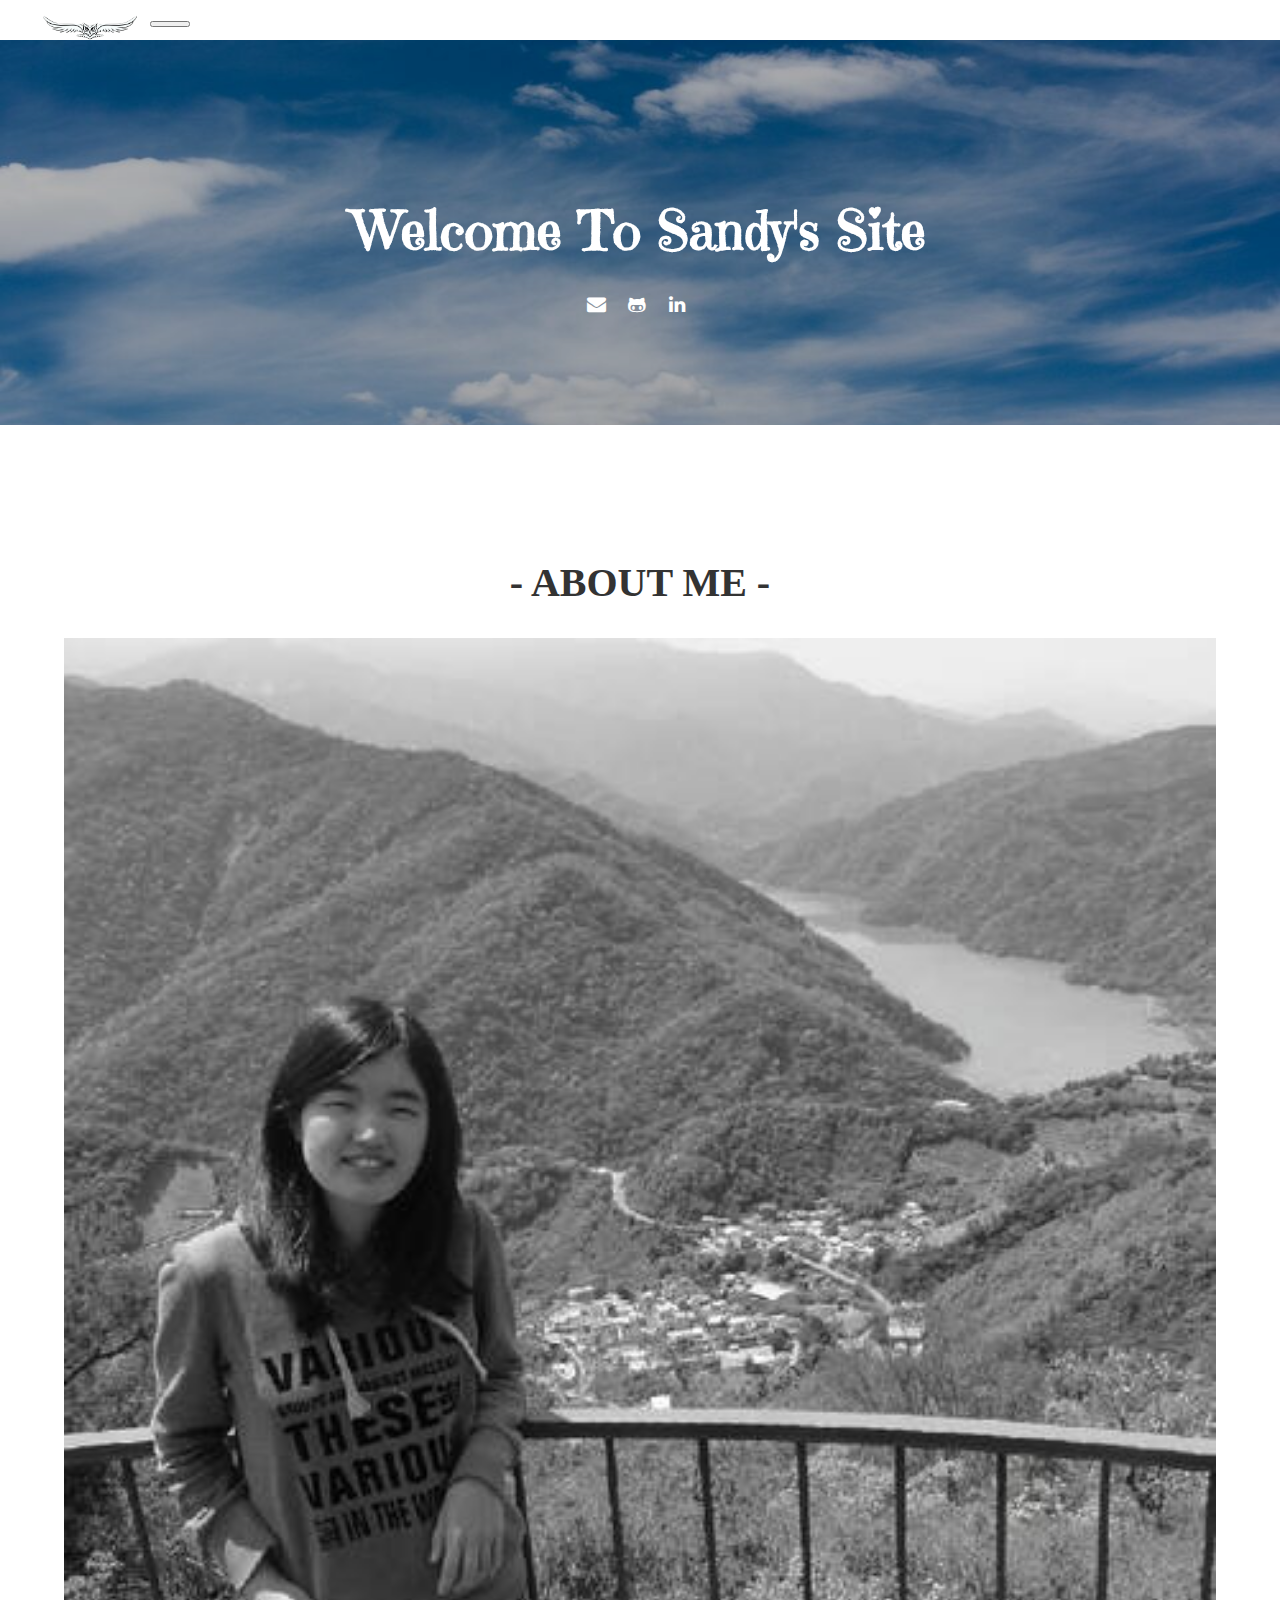
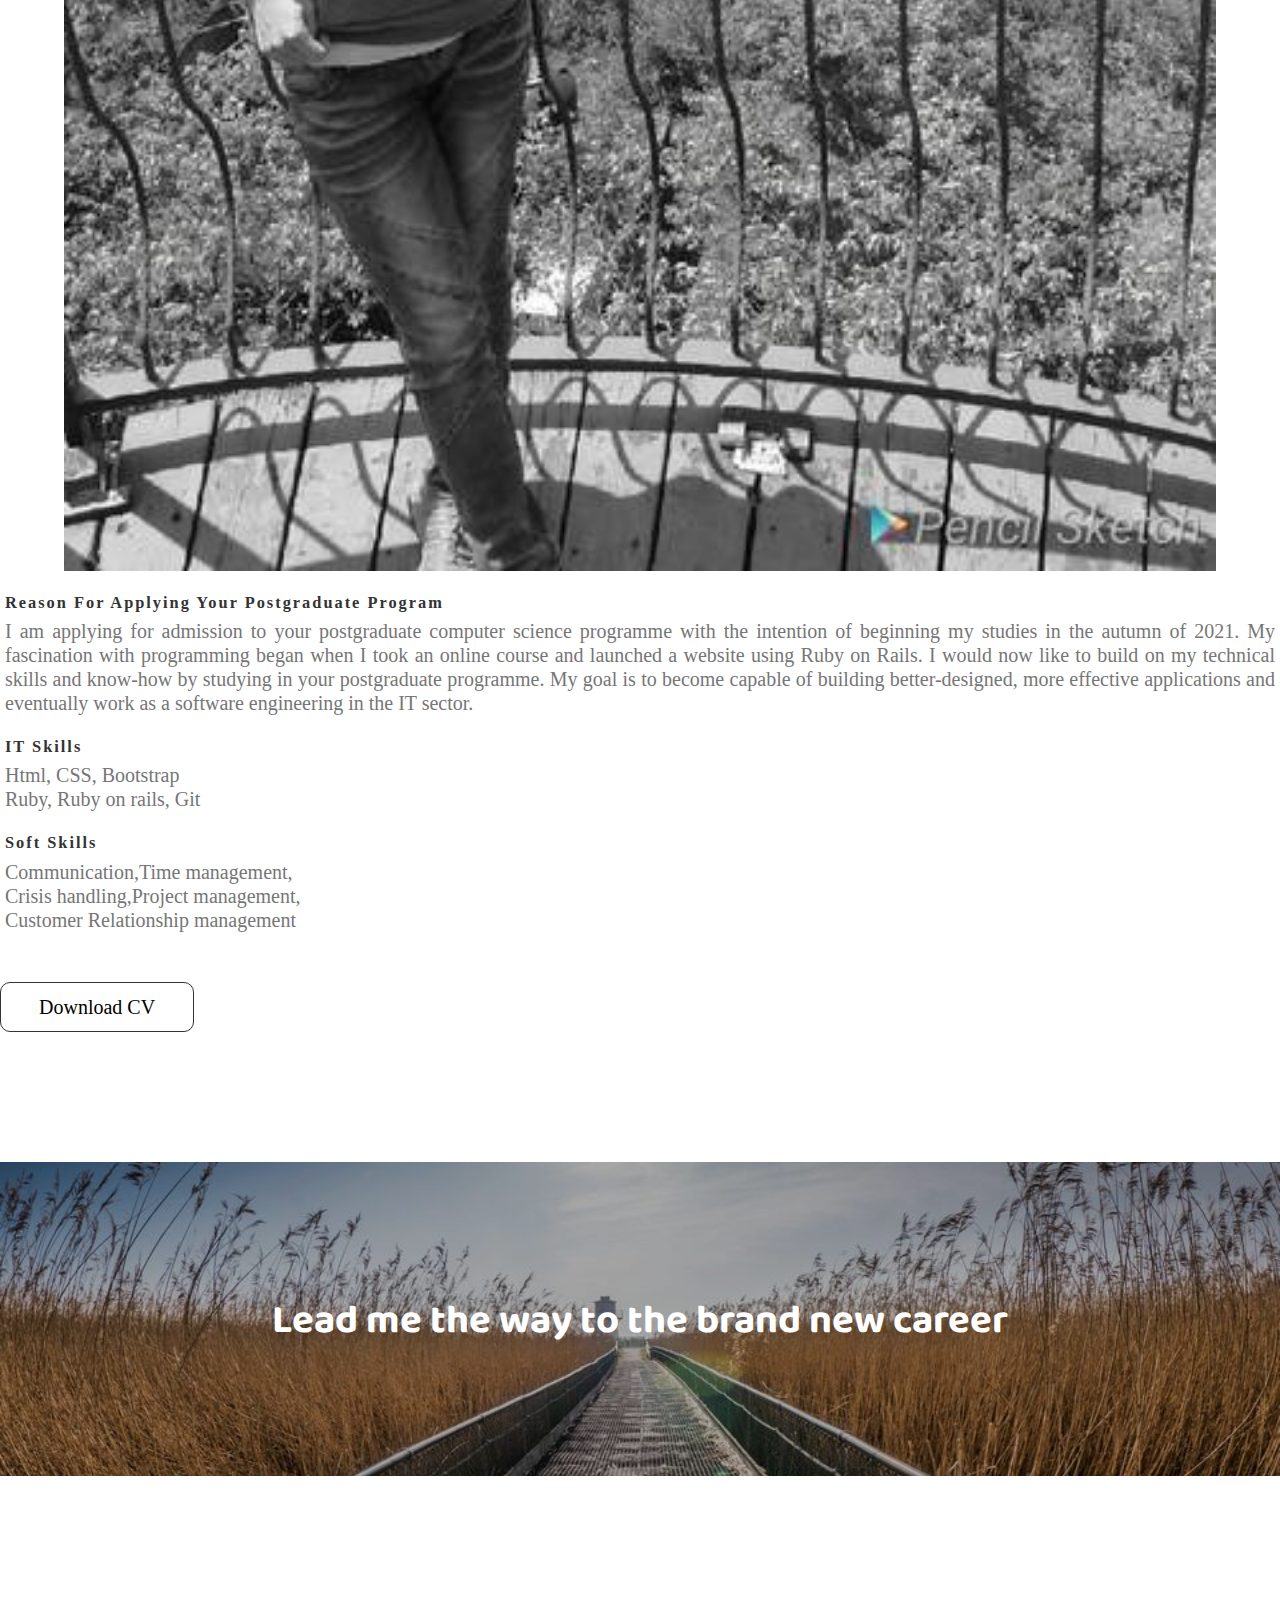
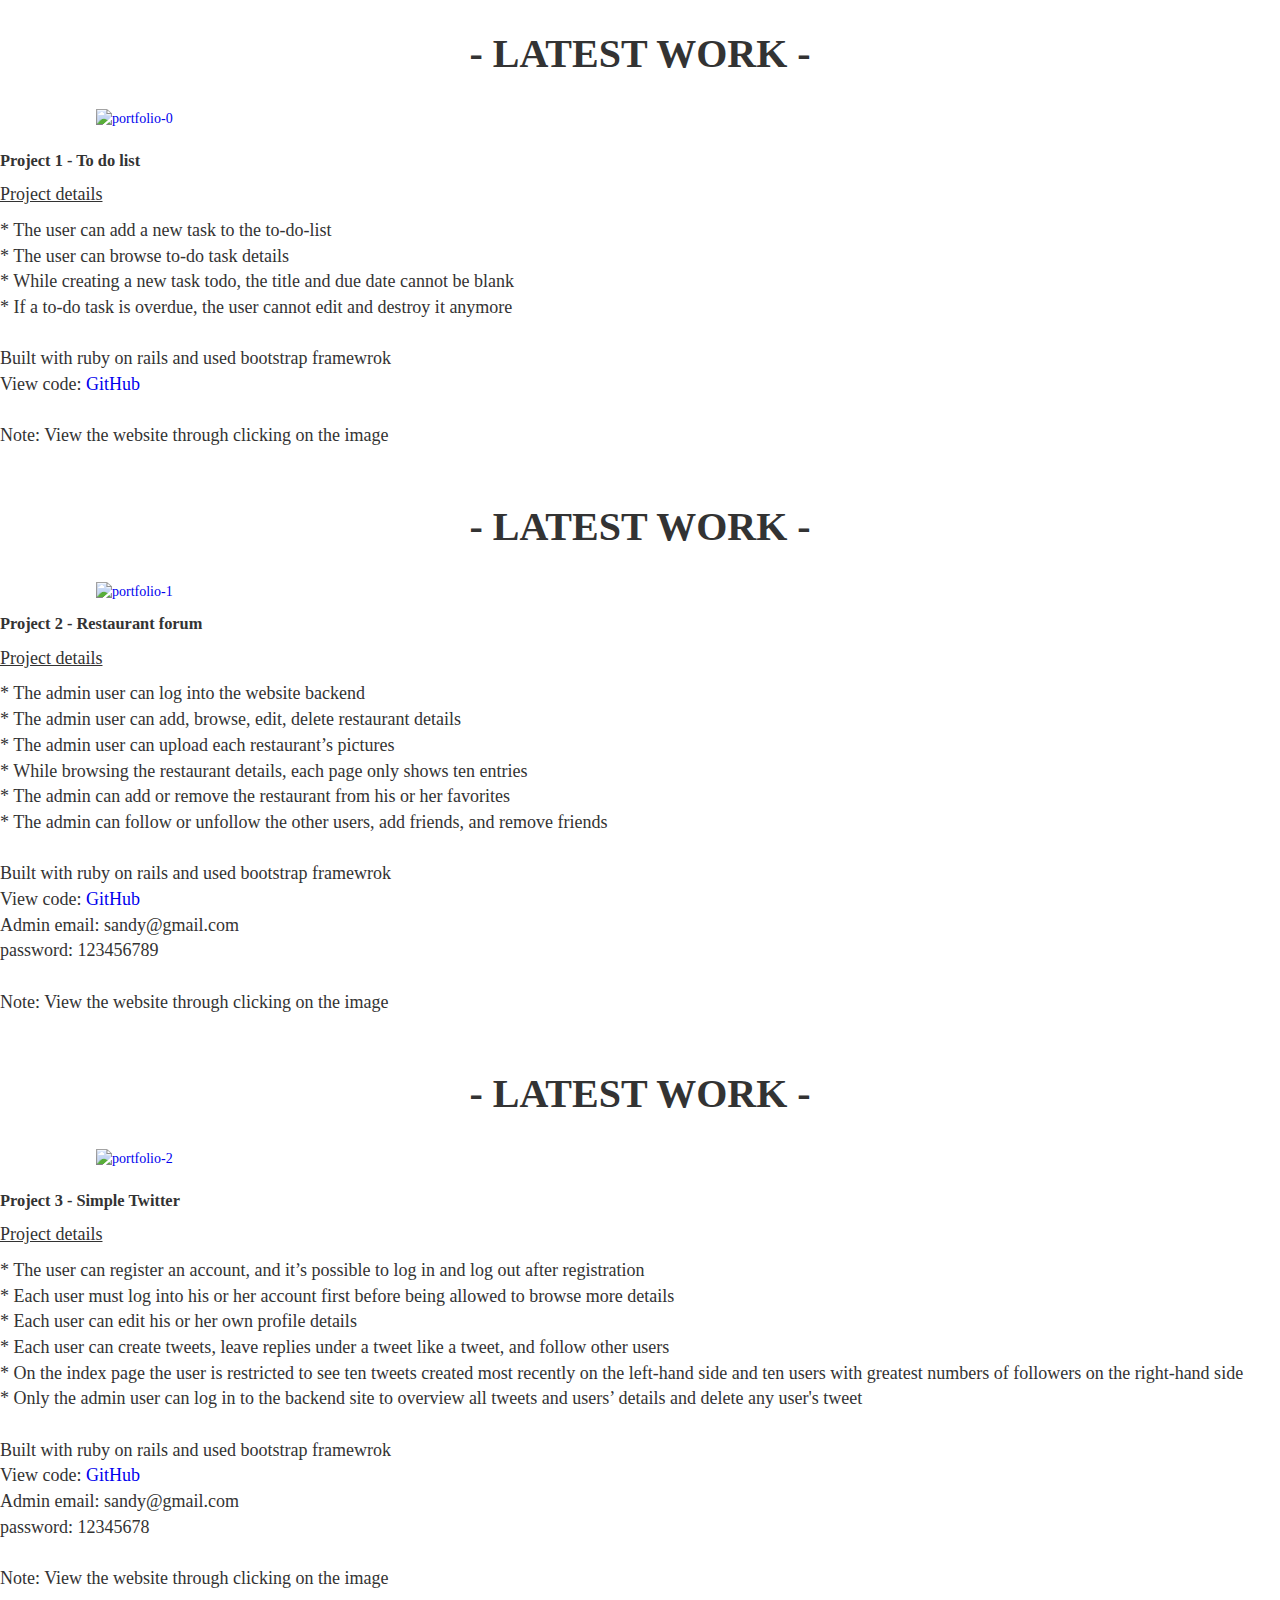
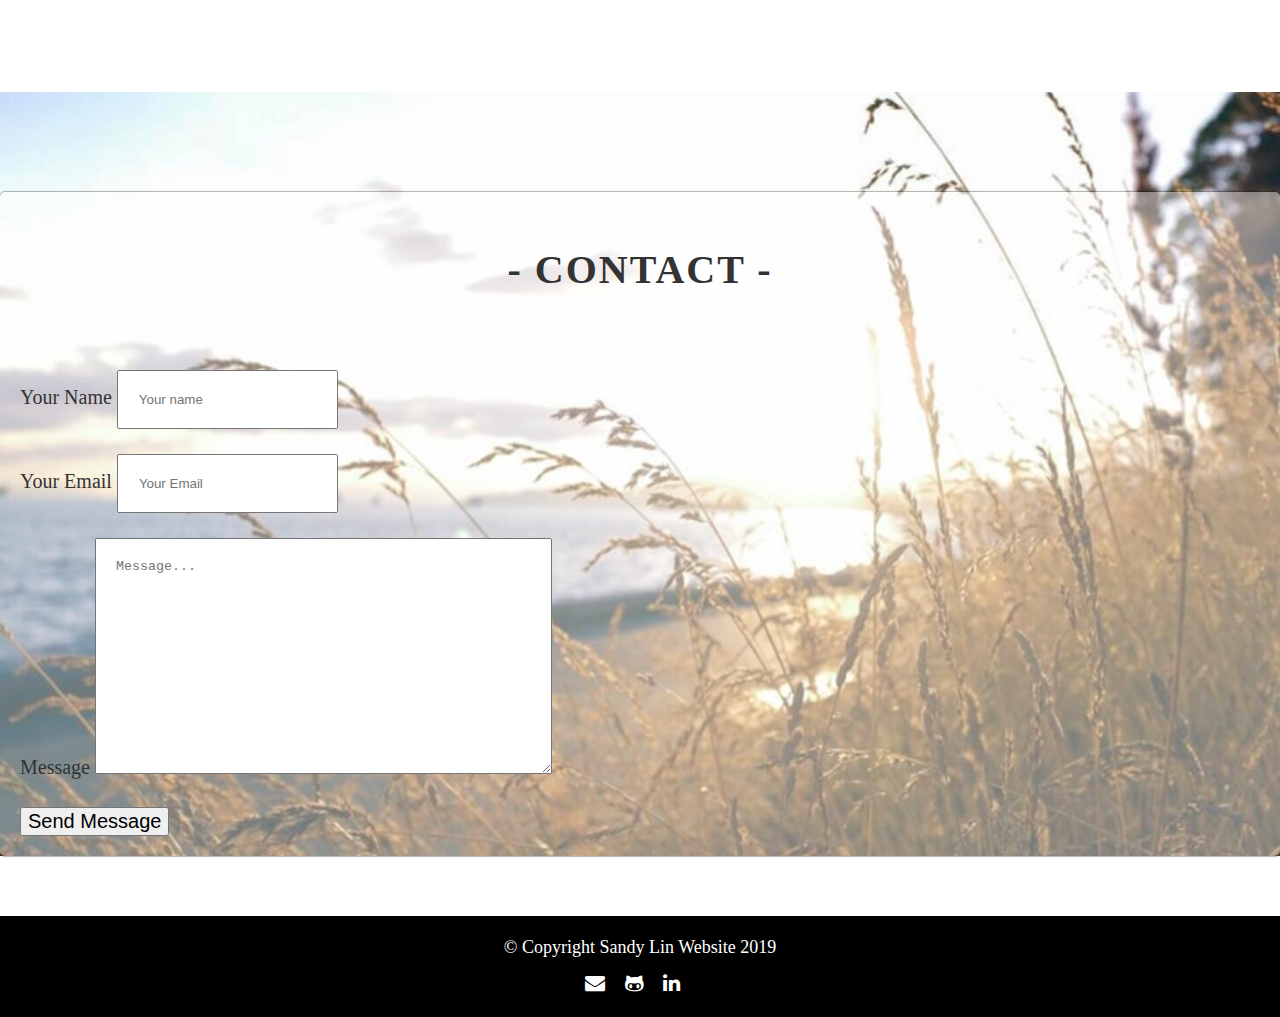
==== commit 77b9992e: "update about me" ====
--- a/index.html
+++ b/index.html
@@ -85,7 +85,7 @@
               <div class="personal-info">
                    <h3 class="subtitle">Reason for Applying your postgraduate program</h3>
                    <p  class="subtitle-details">I am applying for admission to your postgraduate computer science programme with
-                     the intention of beginning my studies in the autumn of 2020. My fascination with
+                     the intention of beginning my studies in the autumn of 2021. My fascination with
                      programming began when I took an online course and launched a website using Ruby
                      on Rails. I would now like to build on my technical skills and know-how by studying
                      in your postgraduate programme. My goal is to become capable of building better-designed,
